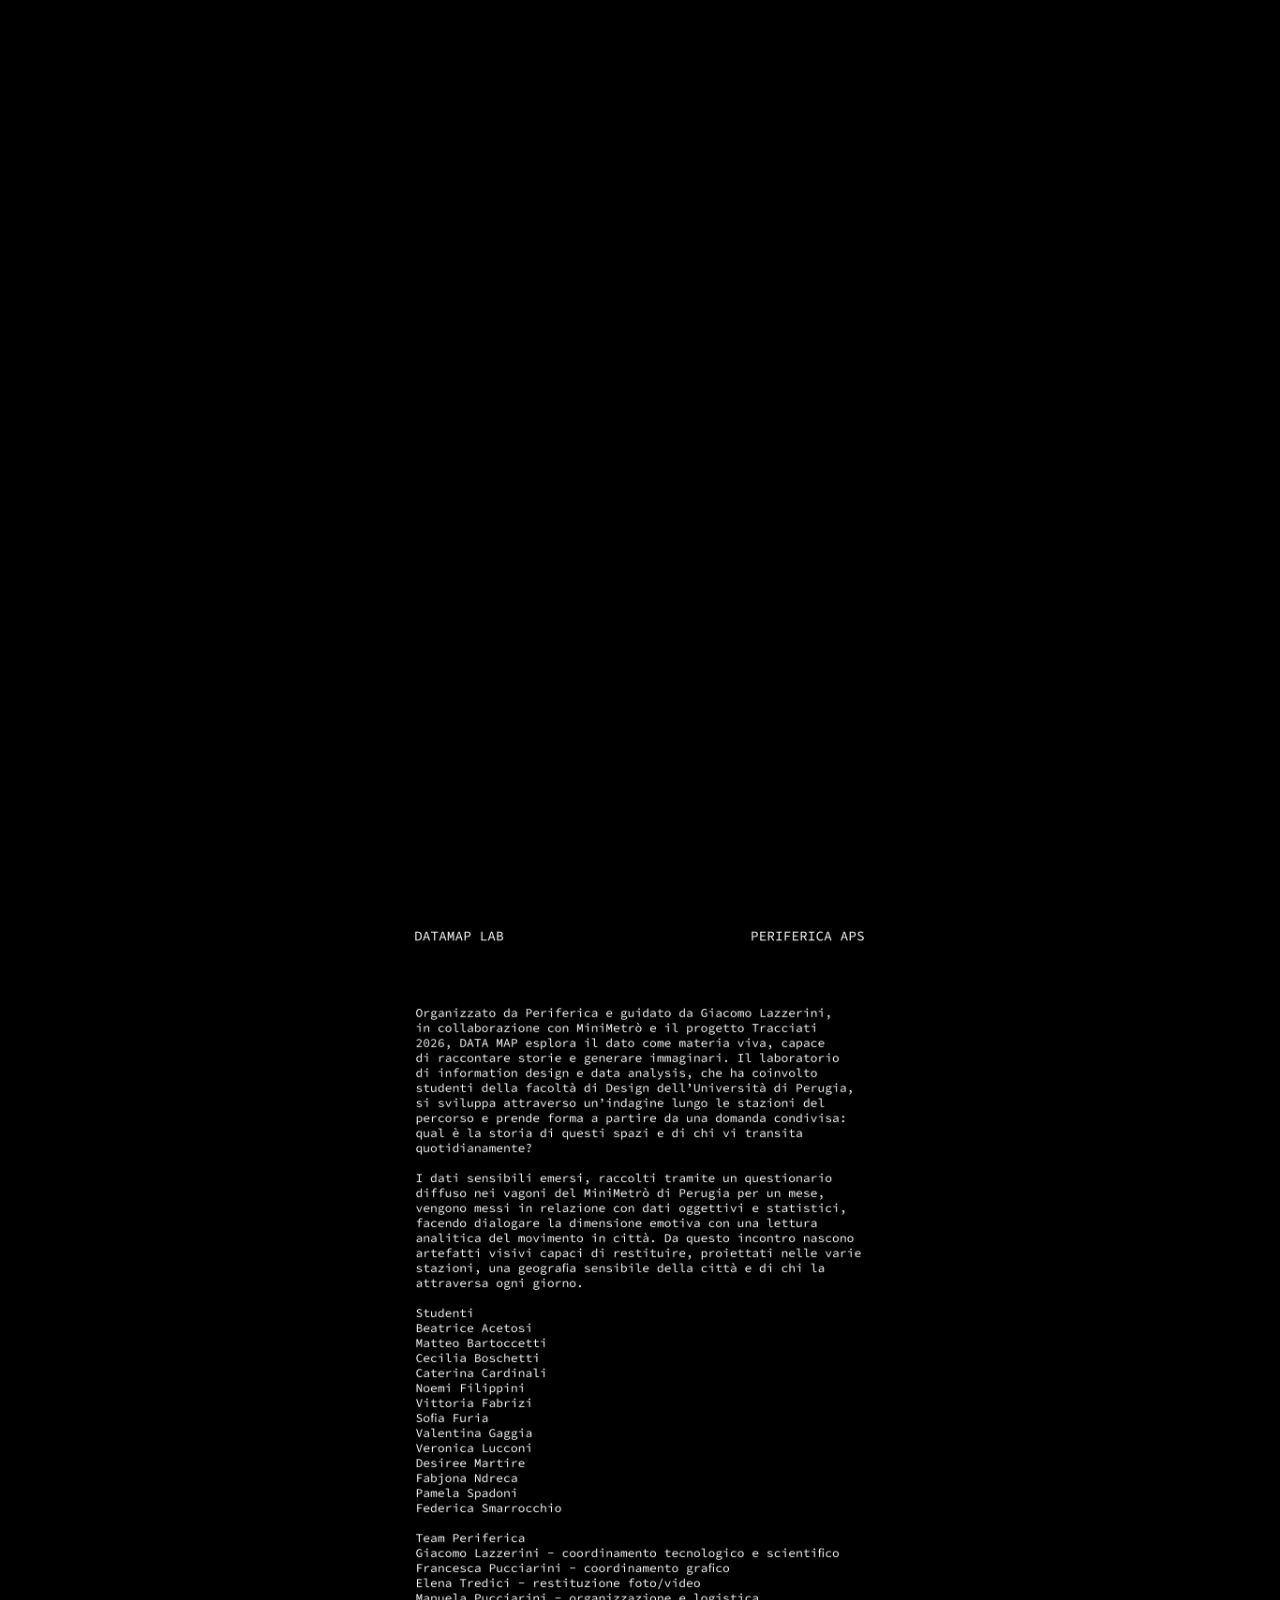
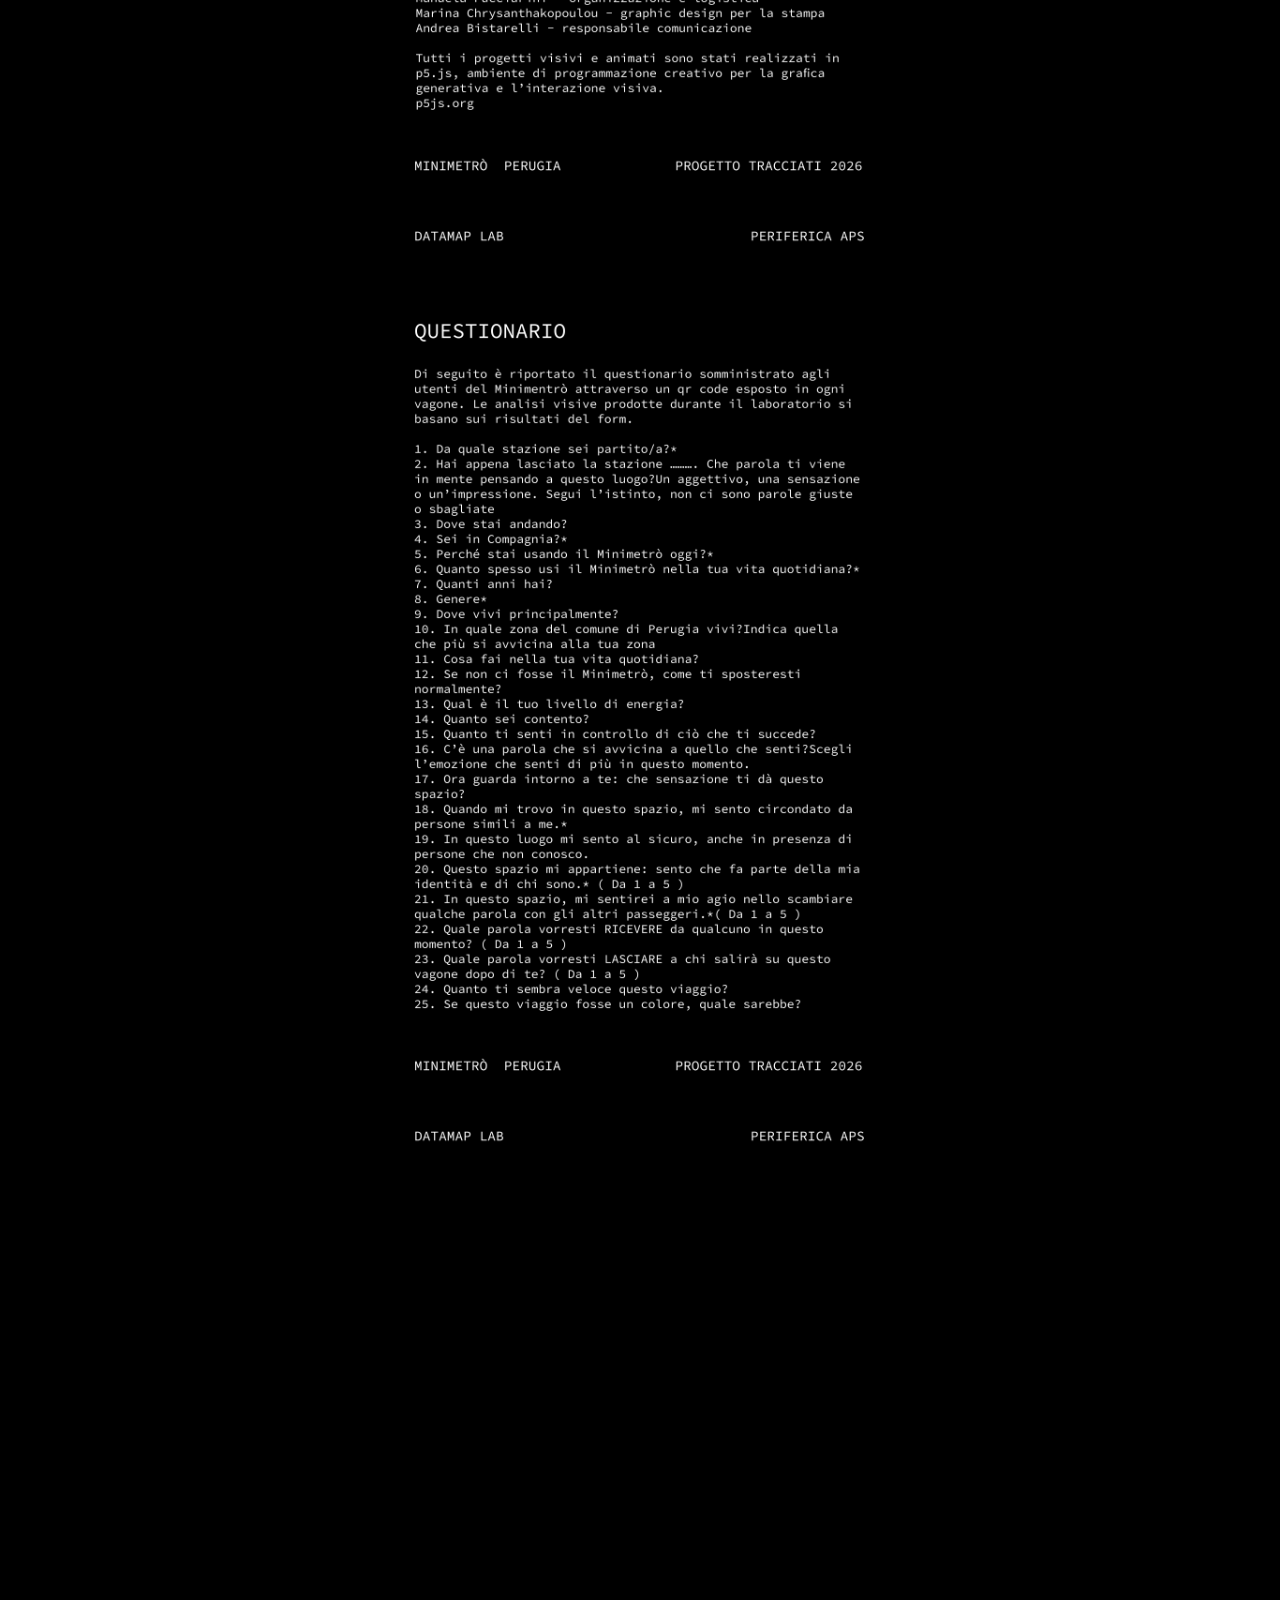
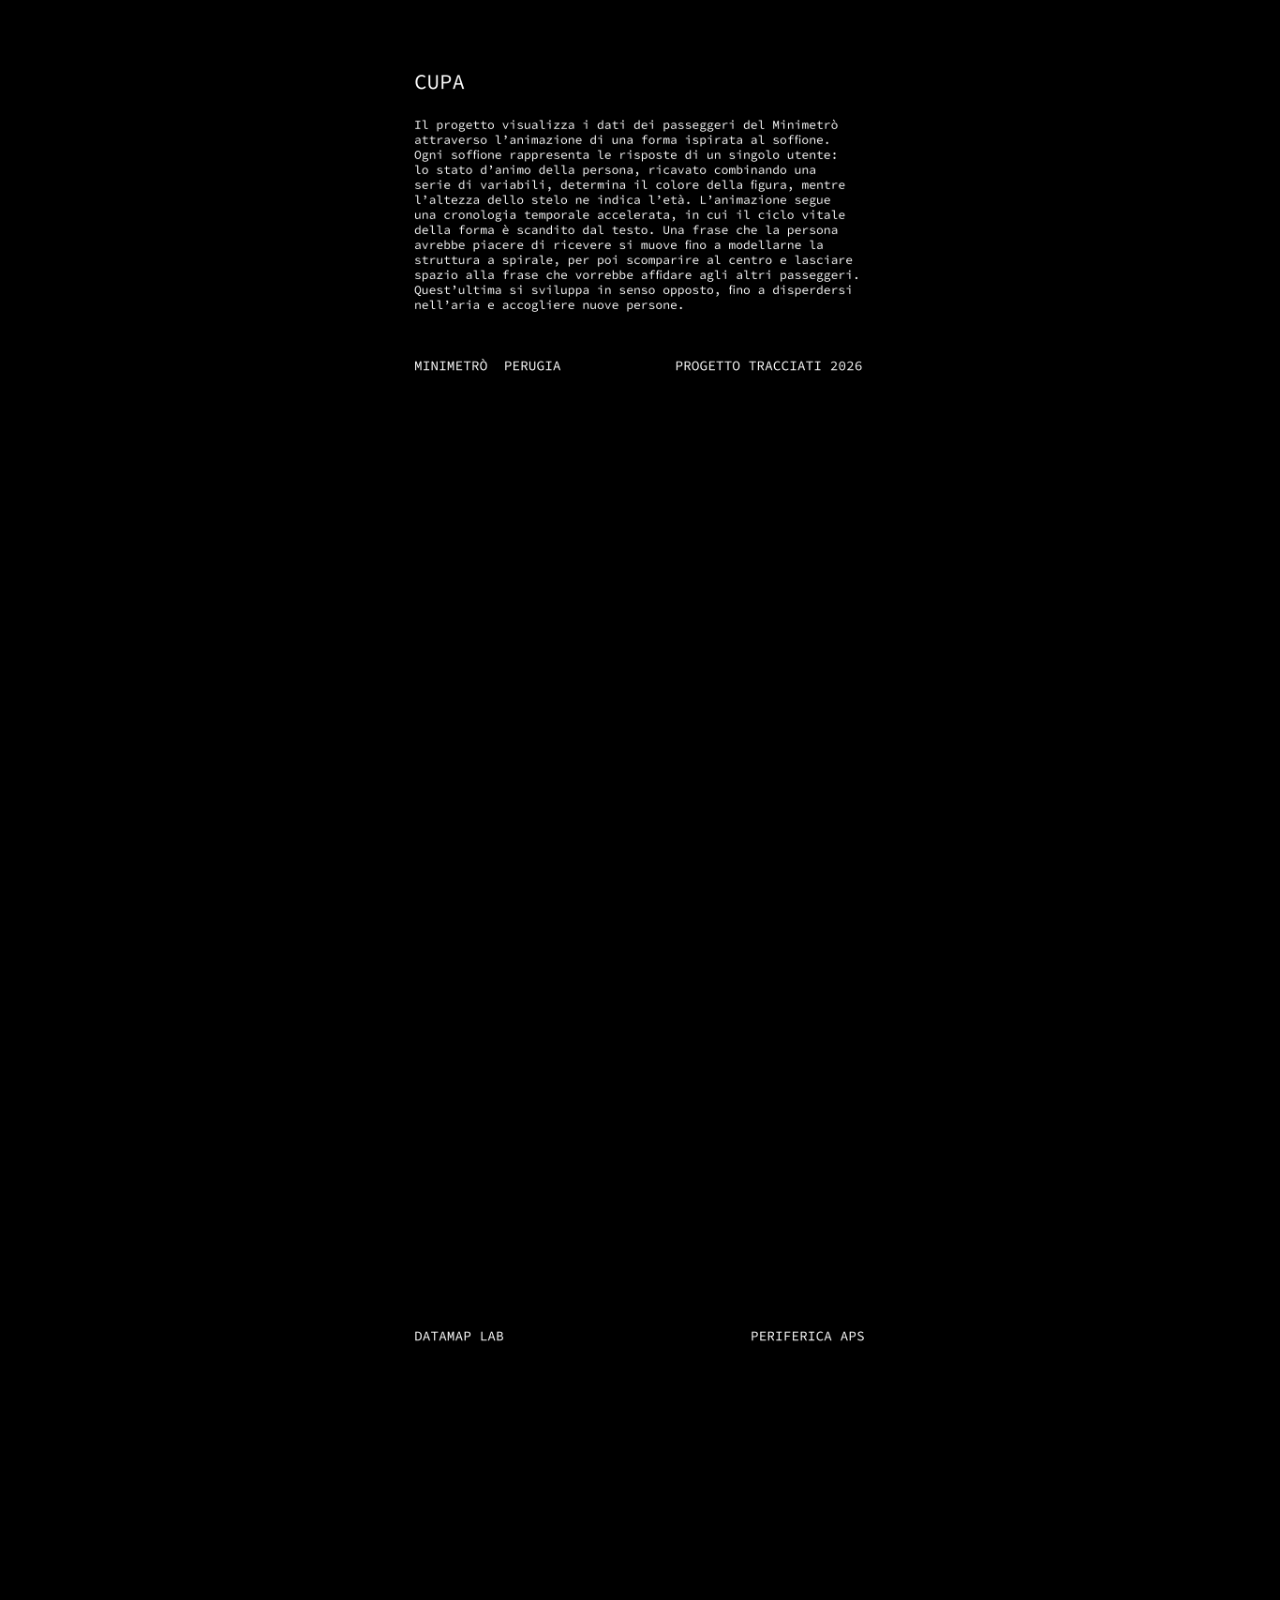
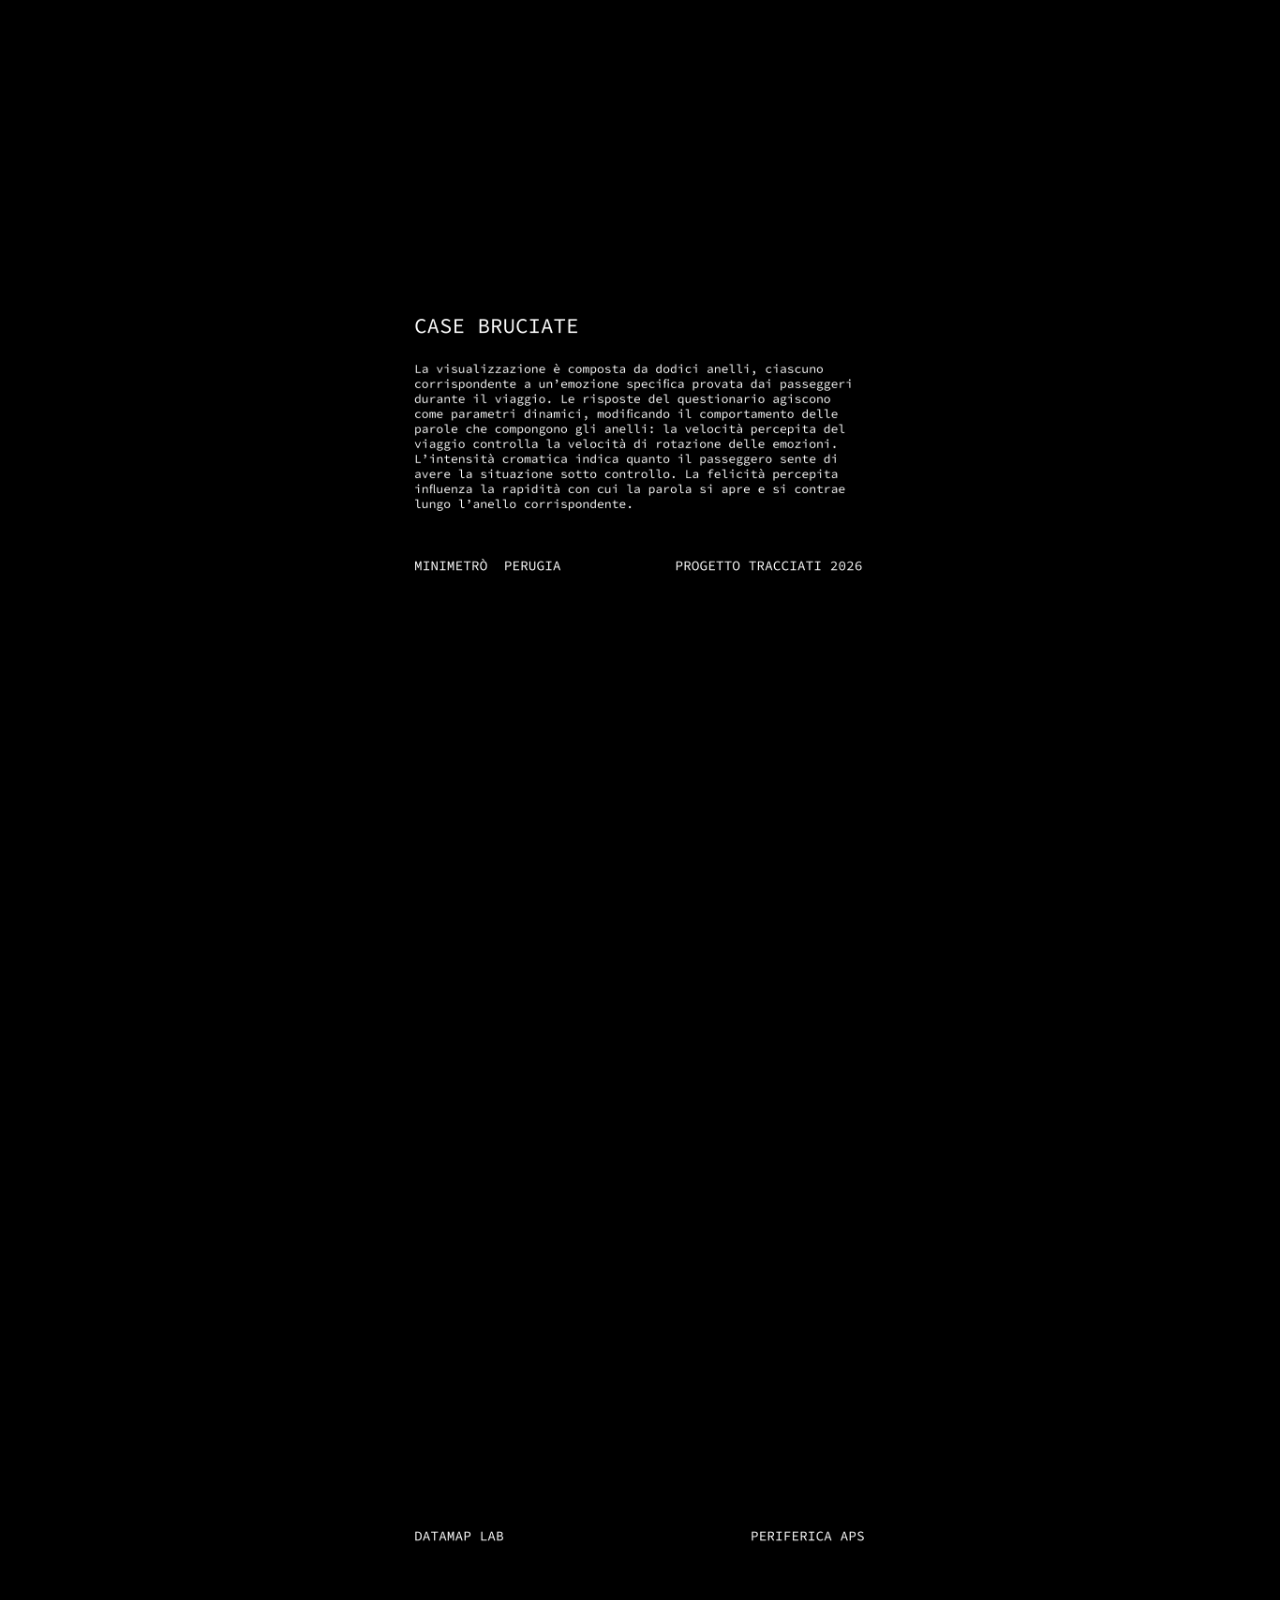
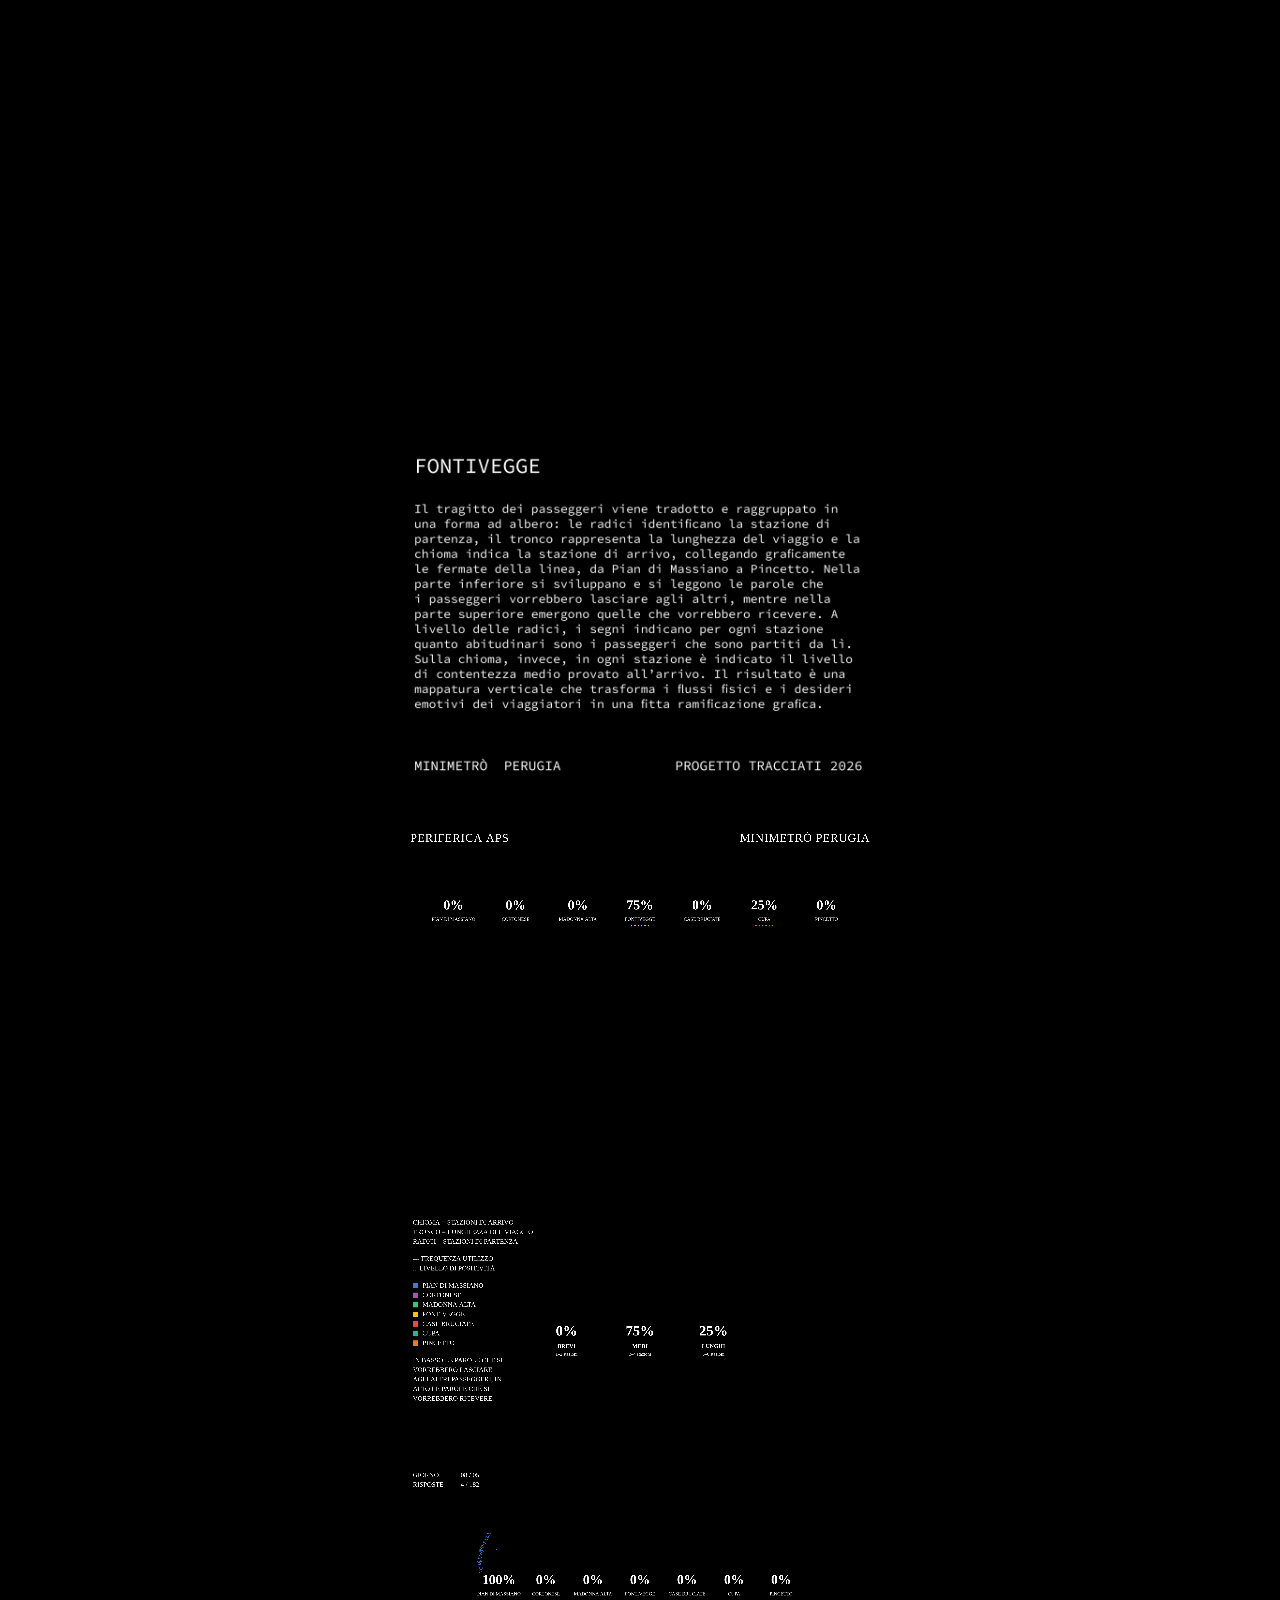
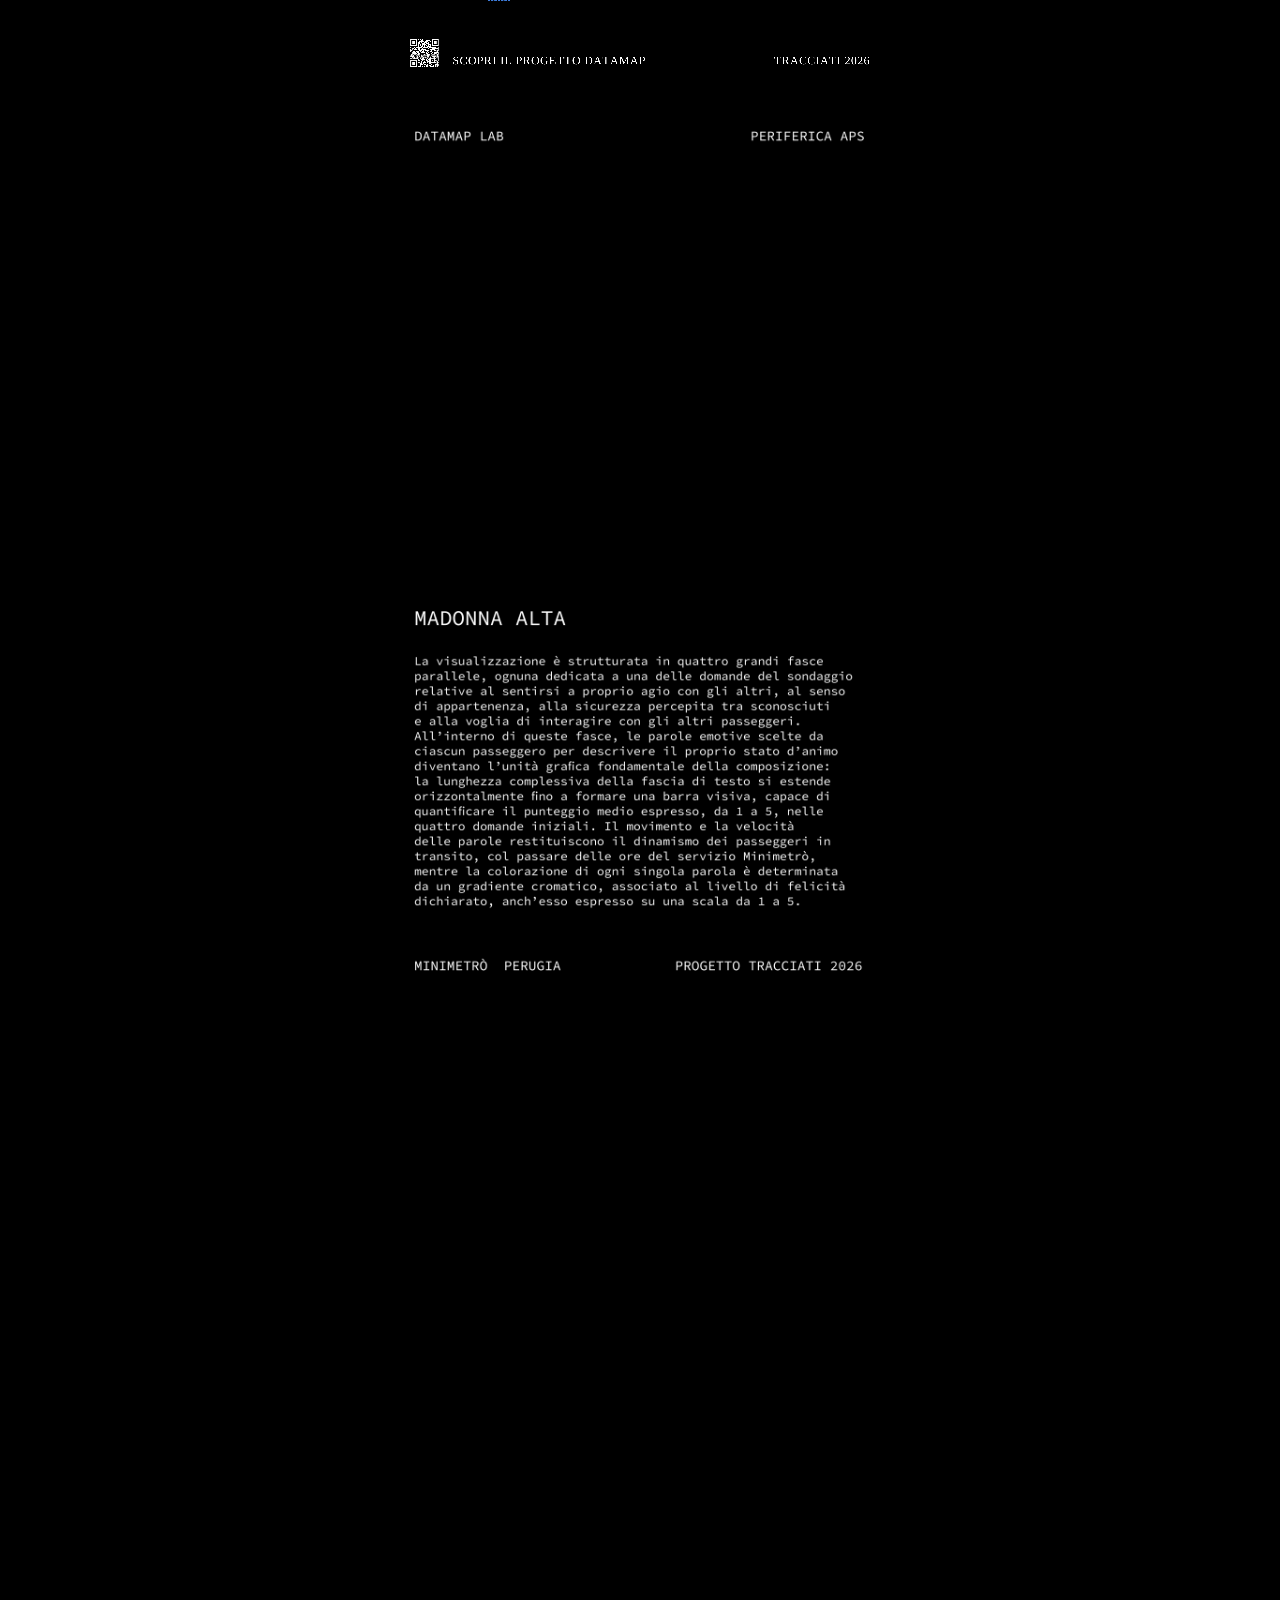
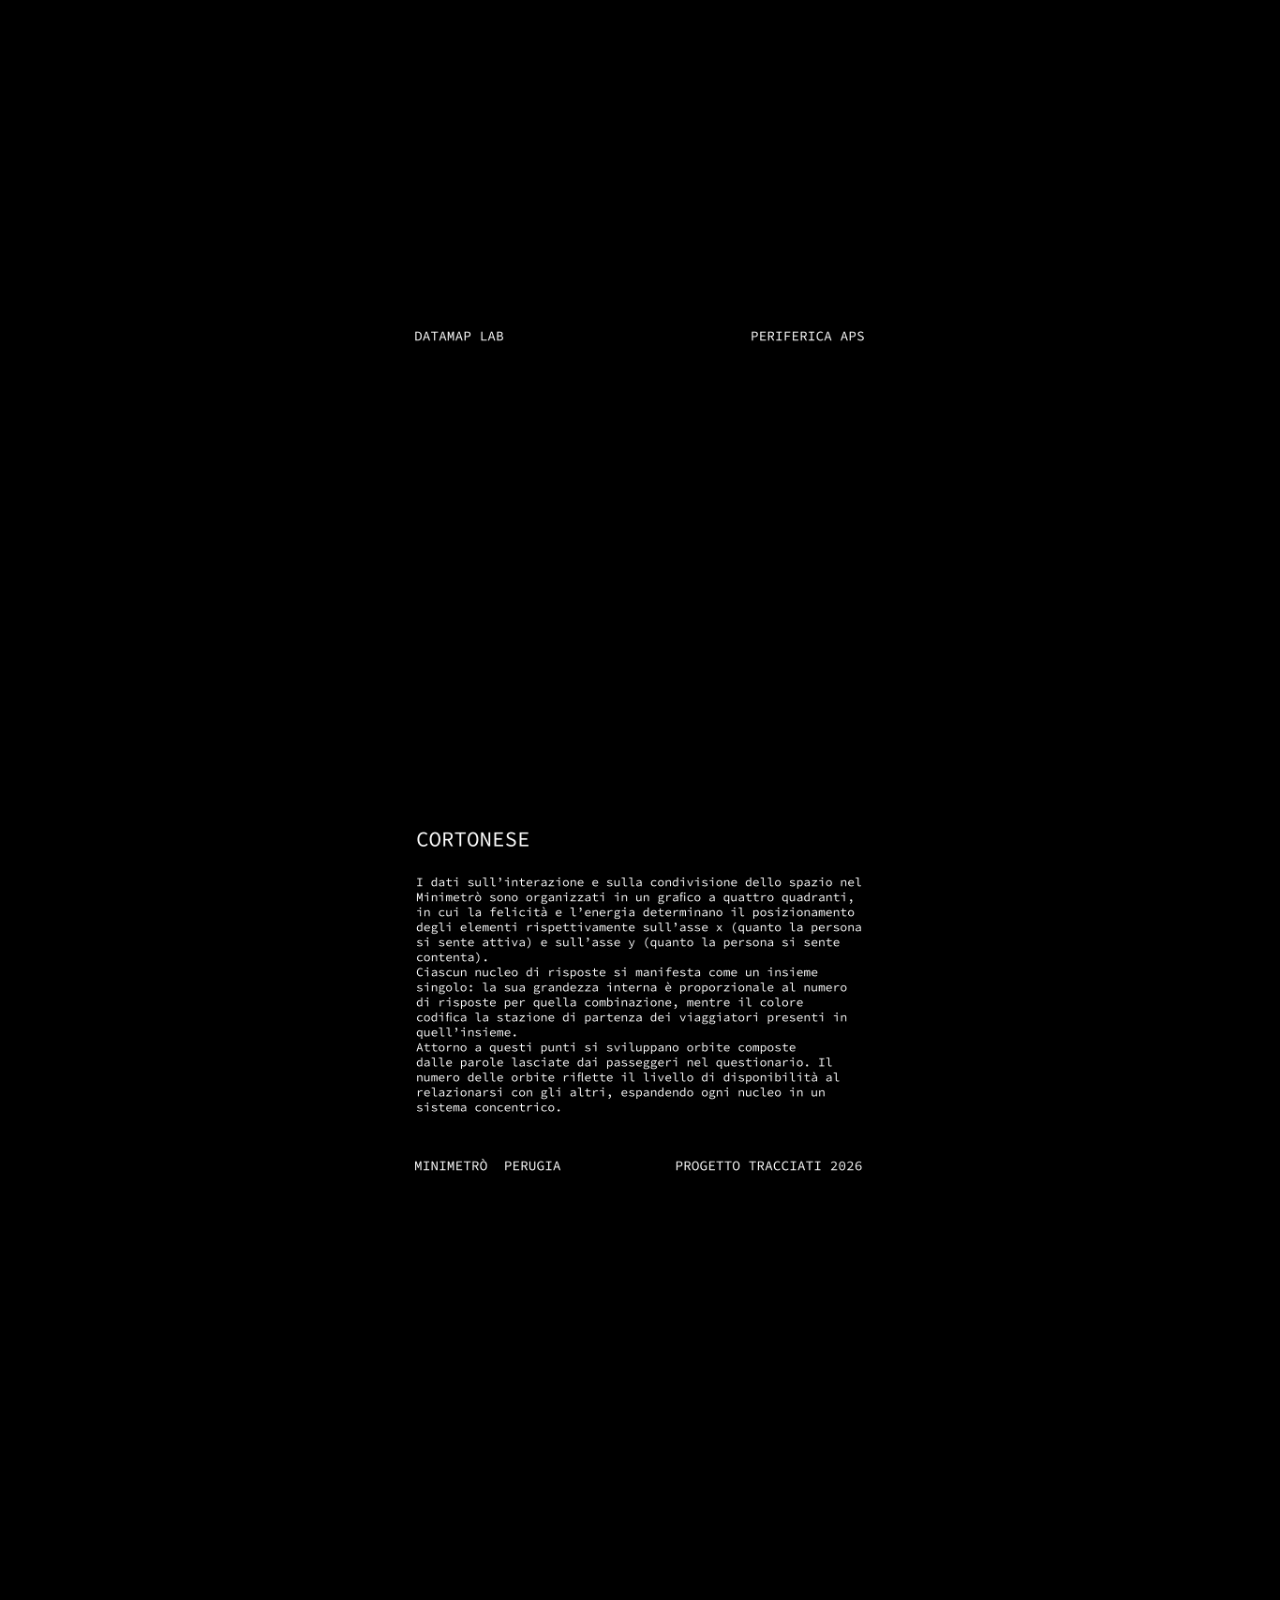
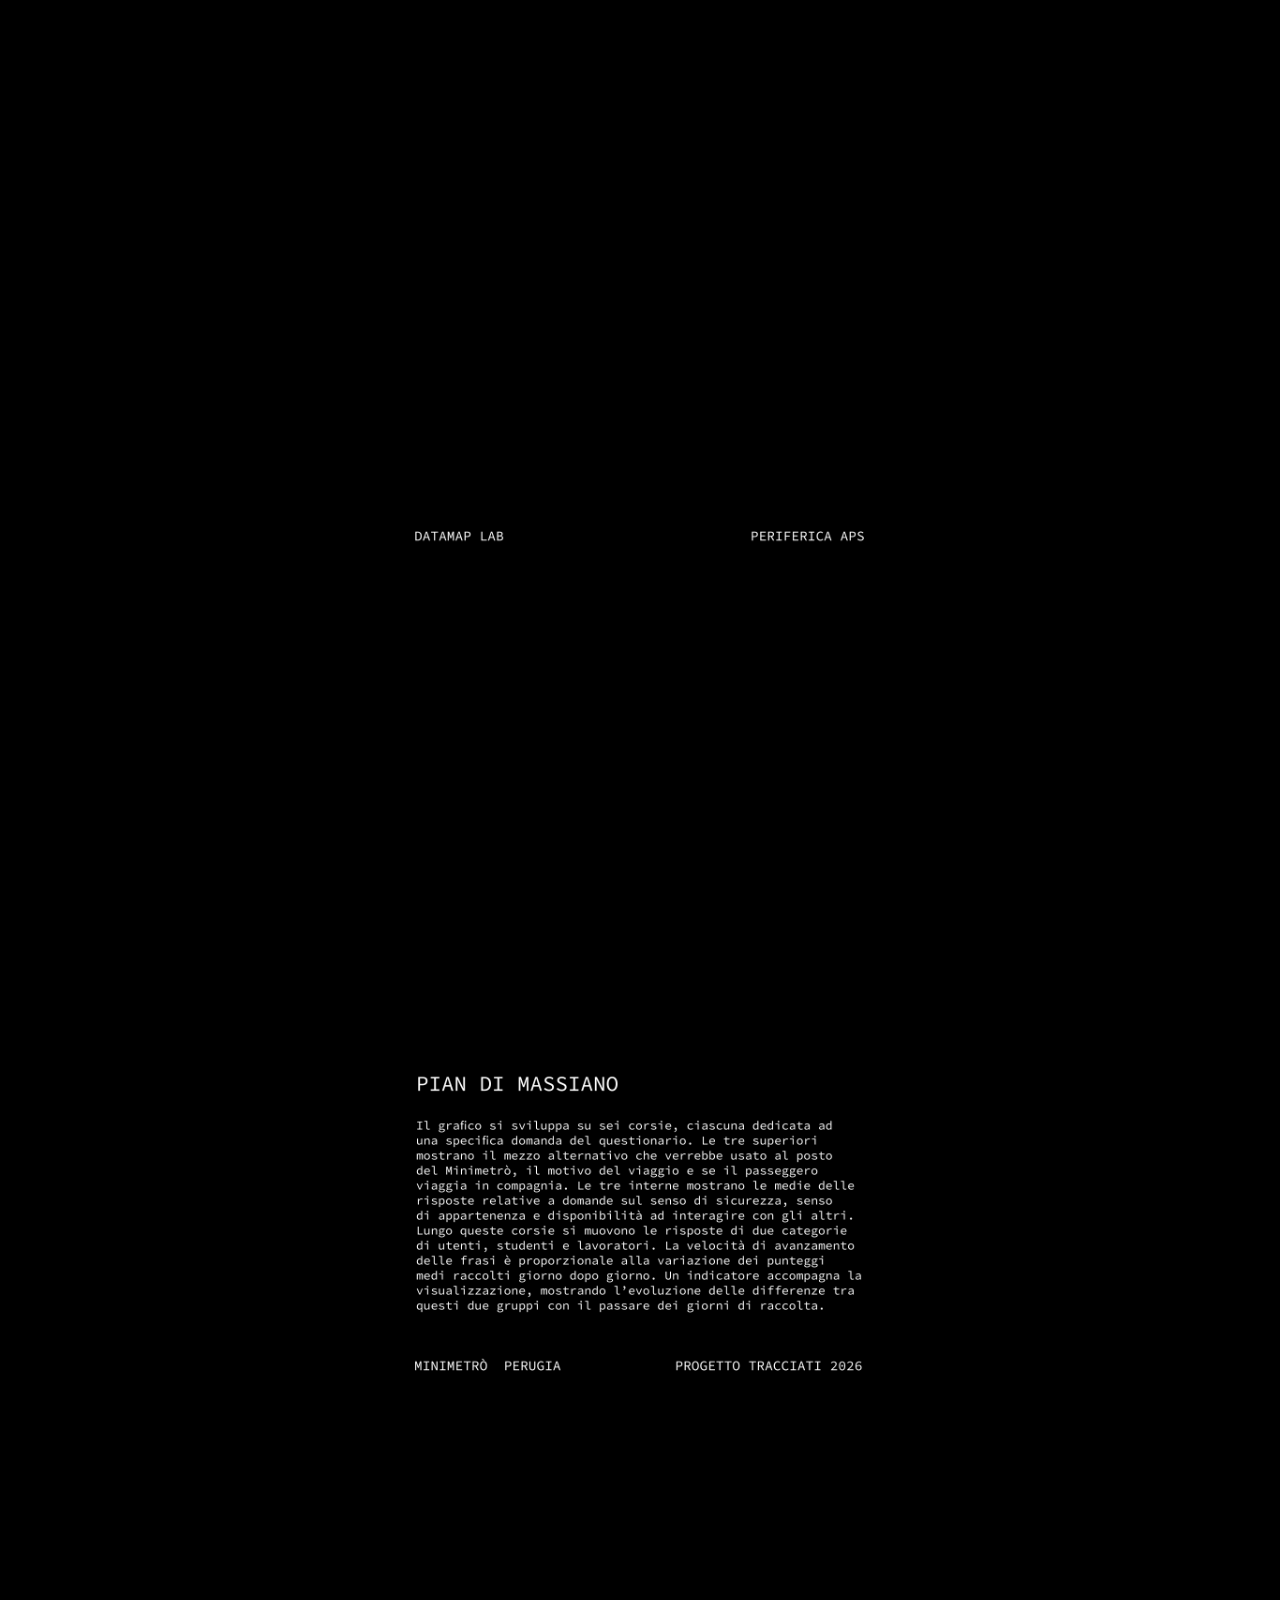
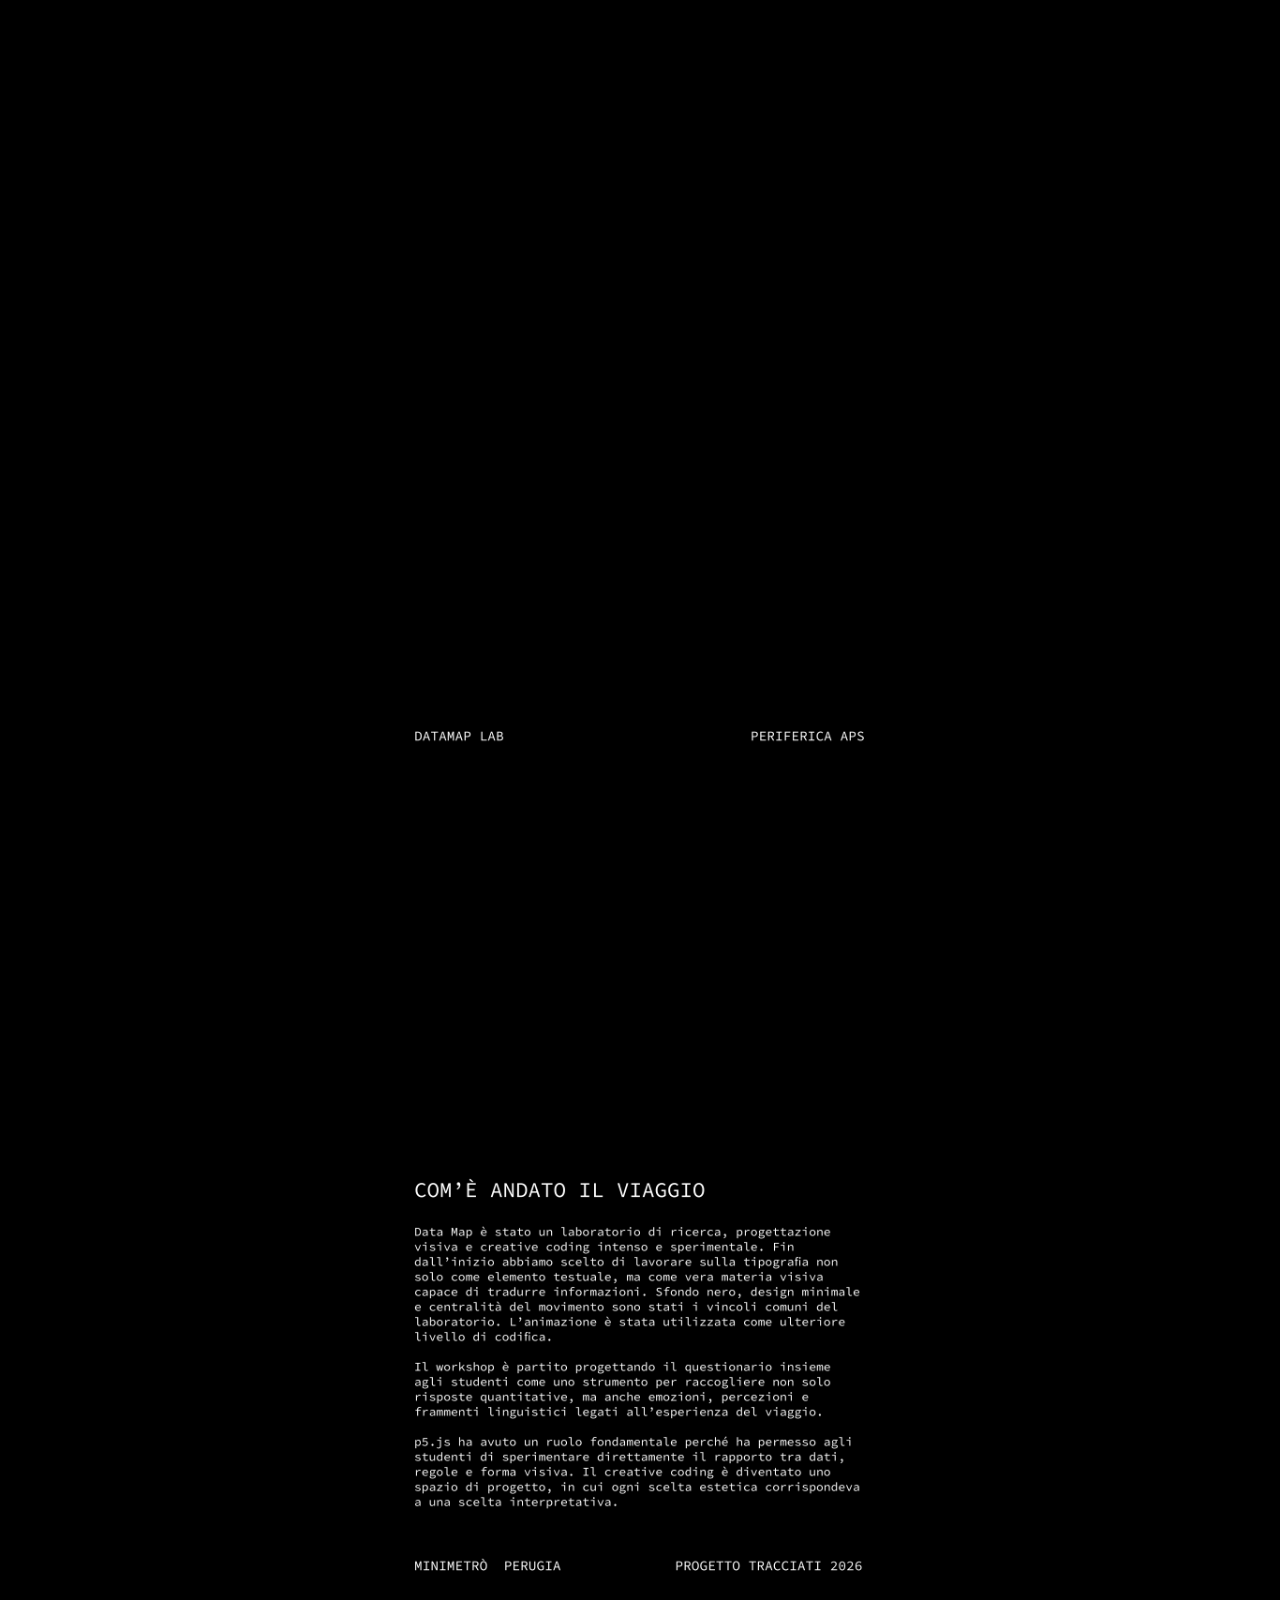
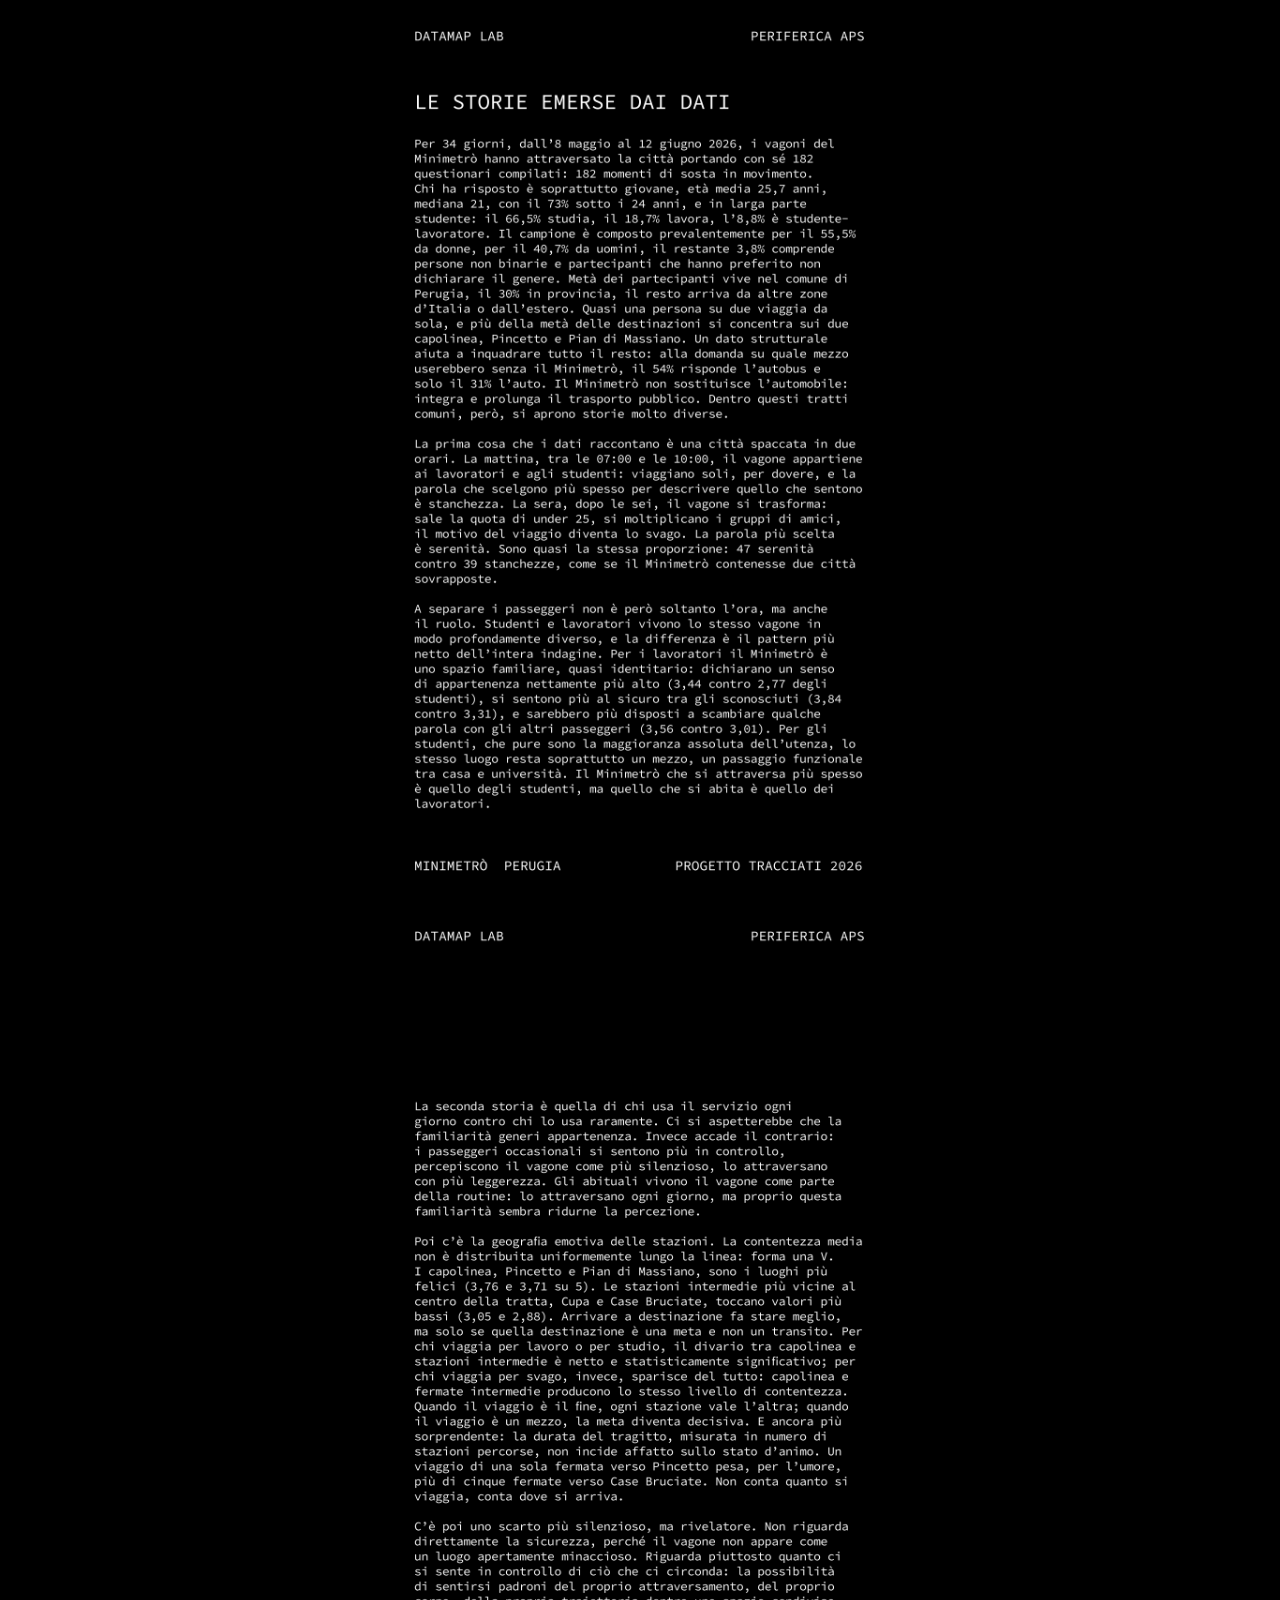
==== index.html @ 0a66a2a8 "Publish DataMap animated document" ====
<!doctype html>
<html lang="it">
  <head>
    <meta charset="utf-8">
    <meta name="viewport" content="width=device-width, initial-scale=1">
    <meta name="description" content="DataMap, documento animato del laboratorio Periferica APS per Tracciati 2026.">
    <title>DataMap | Periferica APS</title>
    <link rel="stylesheet" href="styles.css">
    <script src="app.js" defer></script>
  </head>
  <body>
    <main class="document" aria-label="DataMap, documento animato">
      <section class="document-page animated-page" id="pagina-1" aria-label="Pagina 1, copertina animata">
        <div class="sketch-shell" data-src="Pincetto/index.html" data-title="Copertina animata DataMap">
          <div class="loader">CARICAMENTO</div>
        </div>
      </section>

      <section class="document-page static-page" id="pagina-2"><img src="pages/page-02.png" alt="Pagina 2 del documento DataMap" loading="lazy"></section>
      <section class="document-page static-page" id="pagina-3"><img src="pages/page-03.png" alt="Pagina 3 del documento DataMap: questionario" loading="lazy"></section>
      <section class="document-page static-page" id="pagina-4"><img src="pages/page-04.png" alt="Pagina 4 del documento DataMap: Cupa" loading="lazy"></section>

      <section class="document-page animated-page" id="pagina-5" aria-label="Pagina 5, visualizzazione animata Cupa">
        <div class="sketch-shell" data-src="Cupa/index.html" data-title="Visualizzazione animata Cupa"><div class="loader">CARICAMENTO</div></div>
      </section>

      <section class="document-page static-page" id="pagina-6"><img src="pages/page-06.png" alt="Pagina 6 del documento DataMap: Case Bruciate" loading="lazy"></section>
      <section class="document-page animated-page" id="pagina-7" aria-label="Pagina 7, visualizzazione animata Case Bruciate">
        <div class="sketch-shell" data-src="Case%20Bruciate/index.html" data-title="Visualizzazione animata Case Bruciate"><div class="loader">CARICAMENTO</div></div>
      </section>

      <section class="document-page static-page" id="pagina-8"><img src="pages/page-08.png" alt="Pagina 8 del documento DataMap: Fontivegge" loading="lazy"></section>
      <section class="document-page animated-page" id="pagina-9" aria-label="Pagina 9, visualizzazione animata Fontivegge">
        <div class="sketch-shell" data-src="Fontivegge/index.html" data-title="Visualizzazione animata Fontivegge"><div class="loader">CARICAMENTO</div></div>
      </section>

      <section class="document-page static-page" id="pagina-10"><img src="pages/page-10.png" alt="Pagina 10 del documento DataMap: Madonna Alta" loading="lazy"></section>
      <section class="document-page animated-page" id="pagina-11" aria-label="Pagina 11, visualizzazione animata Madonna Alta">
        <div class="sketch-shell" data-src="Madonna%20Alta/index.html" data-title="Visualizzazione animata Madonna Alta"><div class="loader">CARICAMENTO</div></div>
      </section>

      <section class="document-page static-page" id="pagina-12"><img src="pages/page-12.png" alt="Pagina 12 del documento DataMap: Cortonese" loading="lazy"></section>
      <section class="document-page animated-page" id="pagina-13" aria-label="Pagina 13, visualizzazione animata Cortonese">
        <div class="sketch-shell" data-src="Cortonese/index.html" data-title="Visualizzazione animata Cortonese"><div class="loader">CARICAMENTO</div></div>
      </section>

      <section class="document-page static-page" id="pagina-14"><img src="pages/page-14.png" alt="Pagina 14 del documento DataMap: Pian di Massiano" loading="lazy"></section>
      <section class="document-page animated-page" id="pagina-15" aria-label="Pagina 15, visualizzazione animata Pian di Massiano">
        <div class="sketch-shell" data-src="Pian%20di%20Massiano/index.html" data-title="Visualizzazione animata Pian di Massiano"><div class="loader">CARICAMENTO</div></div>
      </section>

      <section class="document-page static-page" id="pagina-16"><img src="pages/page-16.png" alt="Pagina 16 del documento DataMap: com'è andato il viaggio" loading="lazy"></section>
      <section class="document-page static-page" id="pagina-17"><img src="pages/page-17.png" alt="Pagina 17 del documento DataMap: le storie emerse dai dati" loading="lazy"></section>
      <section class="document-page static-page" id="pagina-18"><img src="pages/page-18.png" alt="Pagina 18 del documento DataMap: le storie emerse dai dati" loading="lazy"></section>
      <section class="document-page static-page" id="pagina-19"><img src="pages/page-19.png" alt="Pagina 19 del documento DataMap: le storie emerse dai dati" loading="lazy"></section>
      <section class="document-page static-page" id="pagina-20"><img src="pages/page-20.png" alt="Pagina 20 del documento DataMap: contatti e cinque per mille" loading="lazy"></section>
      <section class="document-page static-page" id="pagina-21"><img src="pages/page-21.png" alt="Pagina 21 del documento DataMap: crediti" loading="lazy"></section>
    </main>
  </body>
</html>
---- styles.css ----
:root {
  color-scheme: dark;
  background: #000;
}

* {
  box-sizing: border-box;
}

html,
body {
  margin: 0;
  min-height: 100%;
  background: #000;
}

body {
  overflow-x: hidden;
}

.document {
  width: 100%;
}

.document-page {
  position: relative;
  width: 100%;
  min-height: 100svh;
  display: grid;
  place-items: center;
  overflow: hidden;
  background: #000;
}

.static-page img,
.sketch-shell {
  display: block;
  width: auto;
  height: 100svh;
  max-width: 100vw;
  aspect-ratio: 9 / 16;
  object-fit: contain;
  background: #000;
}

.sketch-shell {
  position: relative;
}

.sketch-shell iframe {
  display: block;
  width: 100%;
  height: 100%;
  border: 0;
  background: #000;
}

.loader {
  position: absolute;
  inset: 0;
  display: grid;
  place-items: center;
  color: #777;
  font: 10px/1 monospace;
  letter-spacing: .12em;
}

@media (max-aspect-ratio: 9 / 16) {
  .static-page img,
  .sketch-shell {
    width: 100vw;
    height: auto;
  }

  .document-page {
    min-height: auto;
  }
}
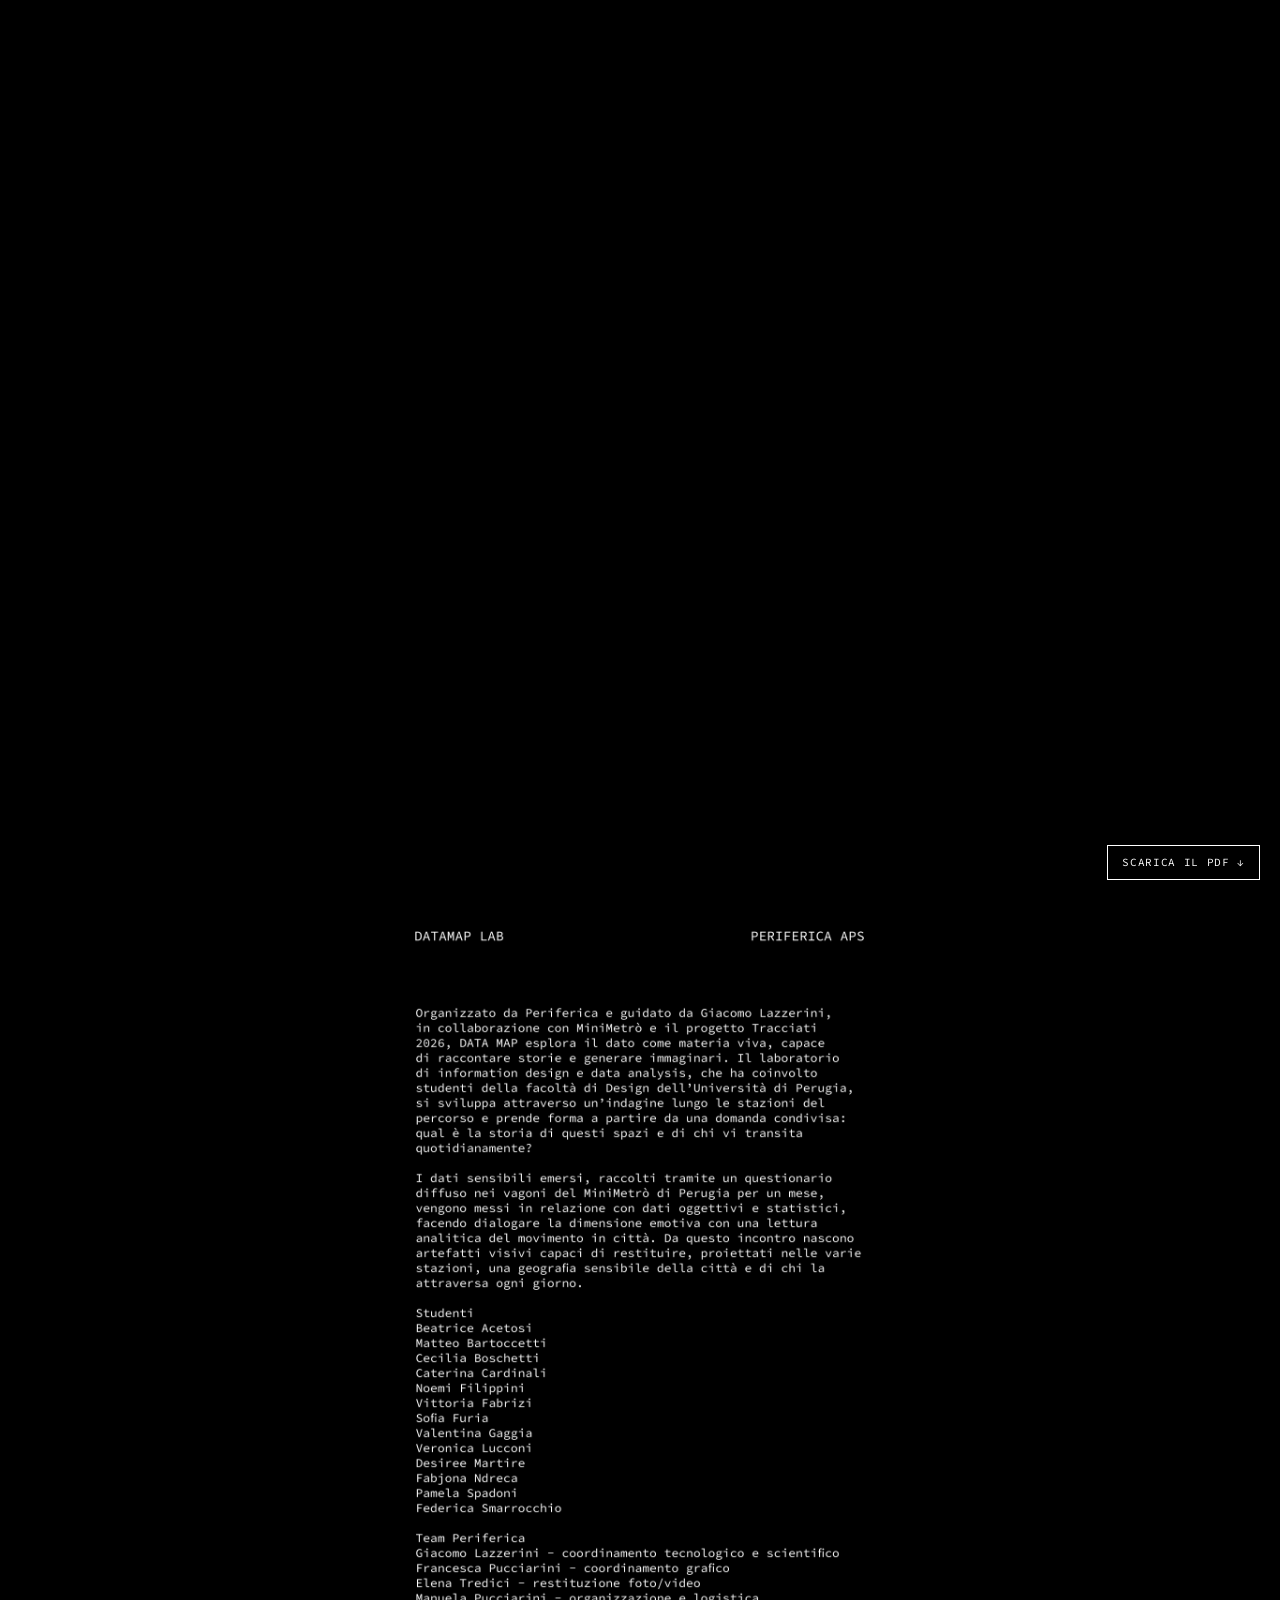
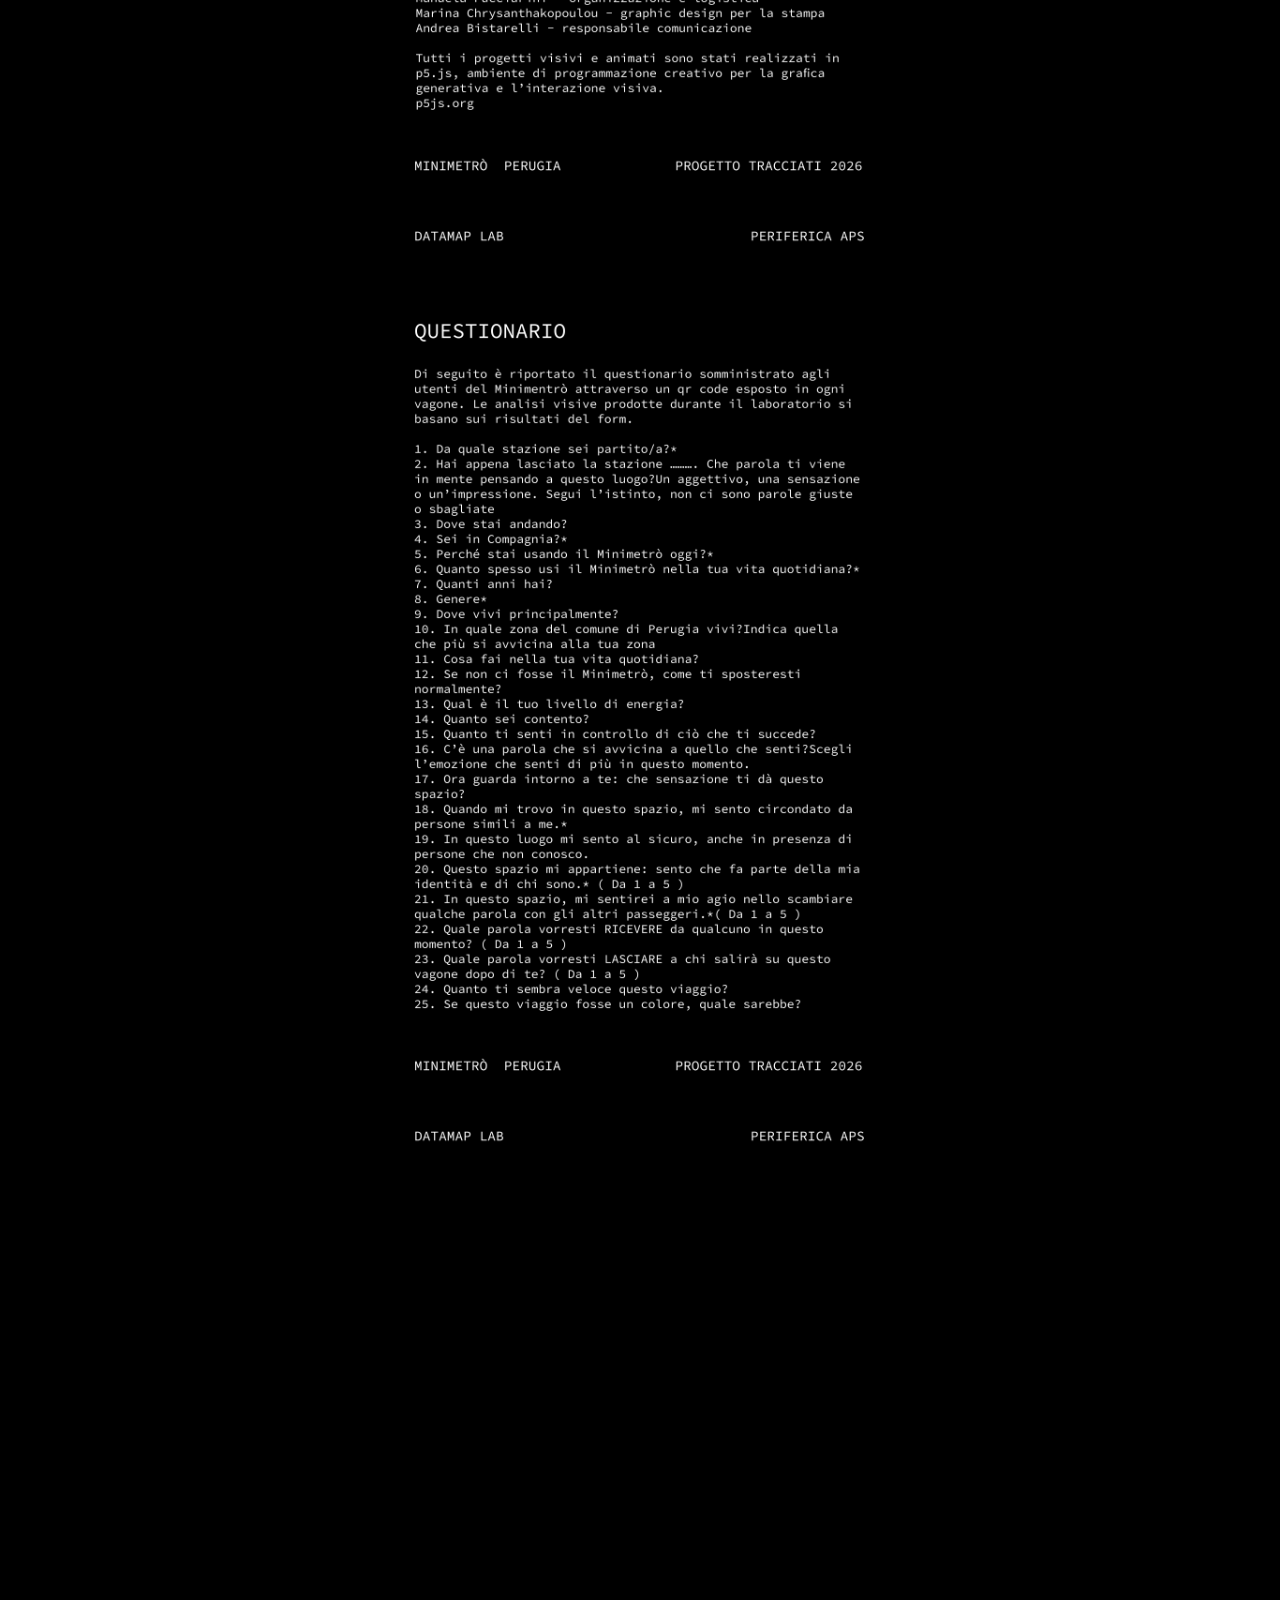
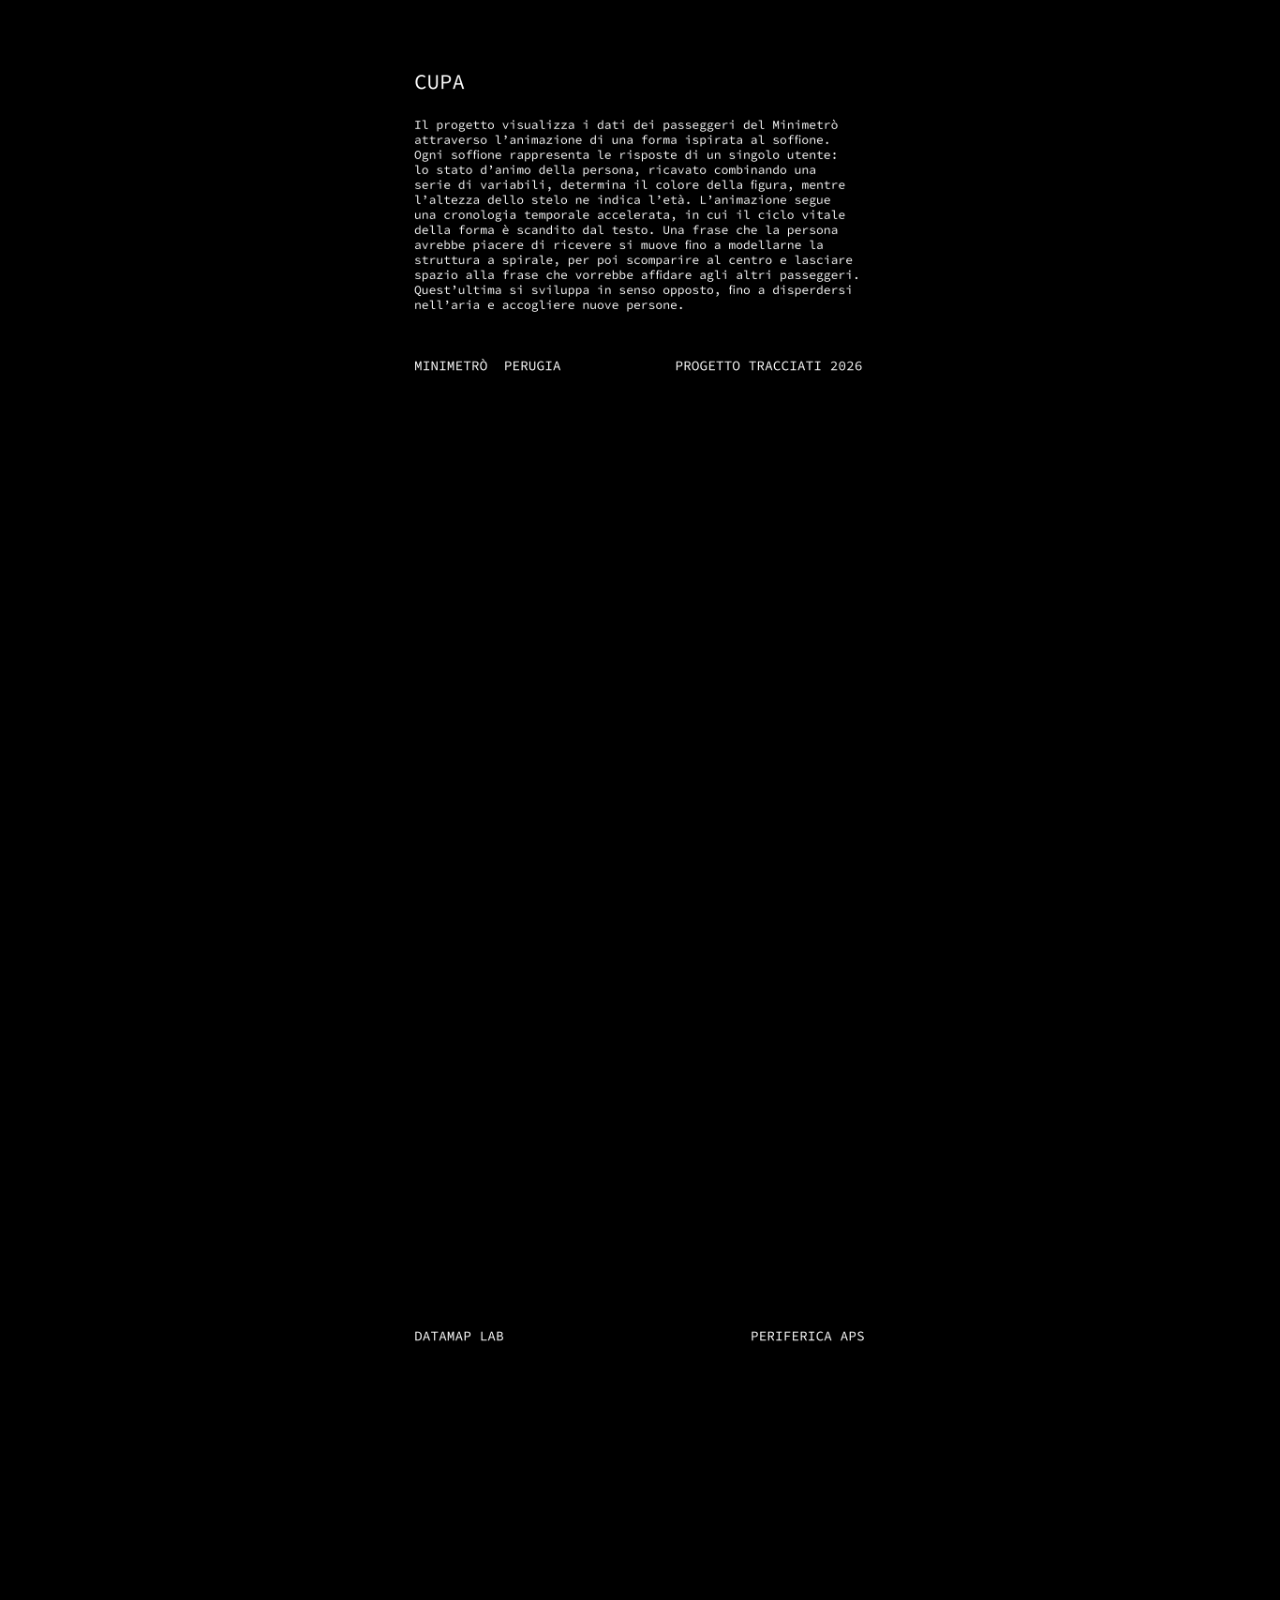
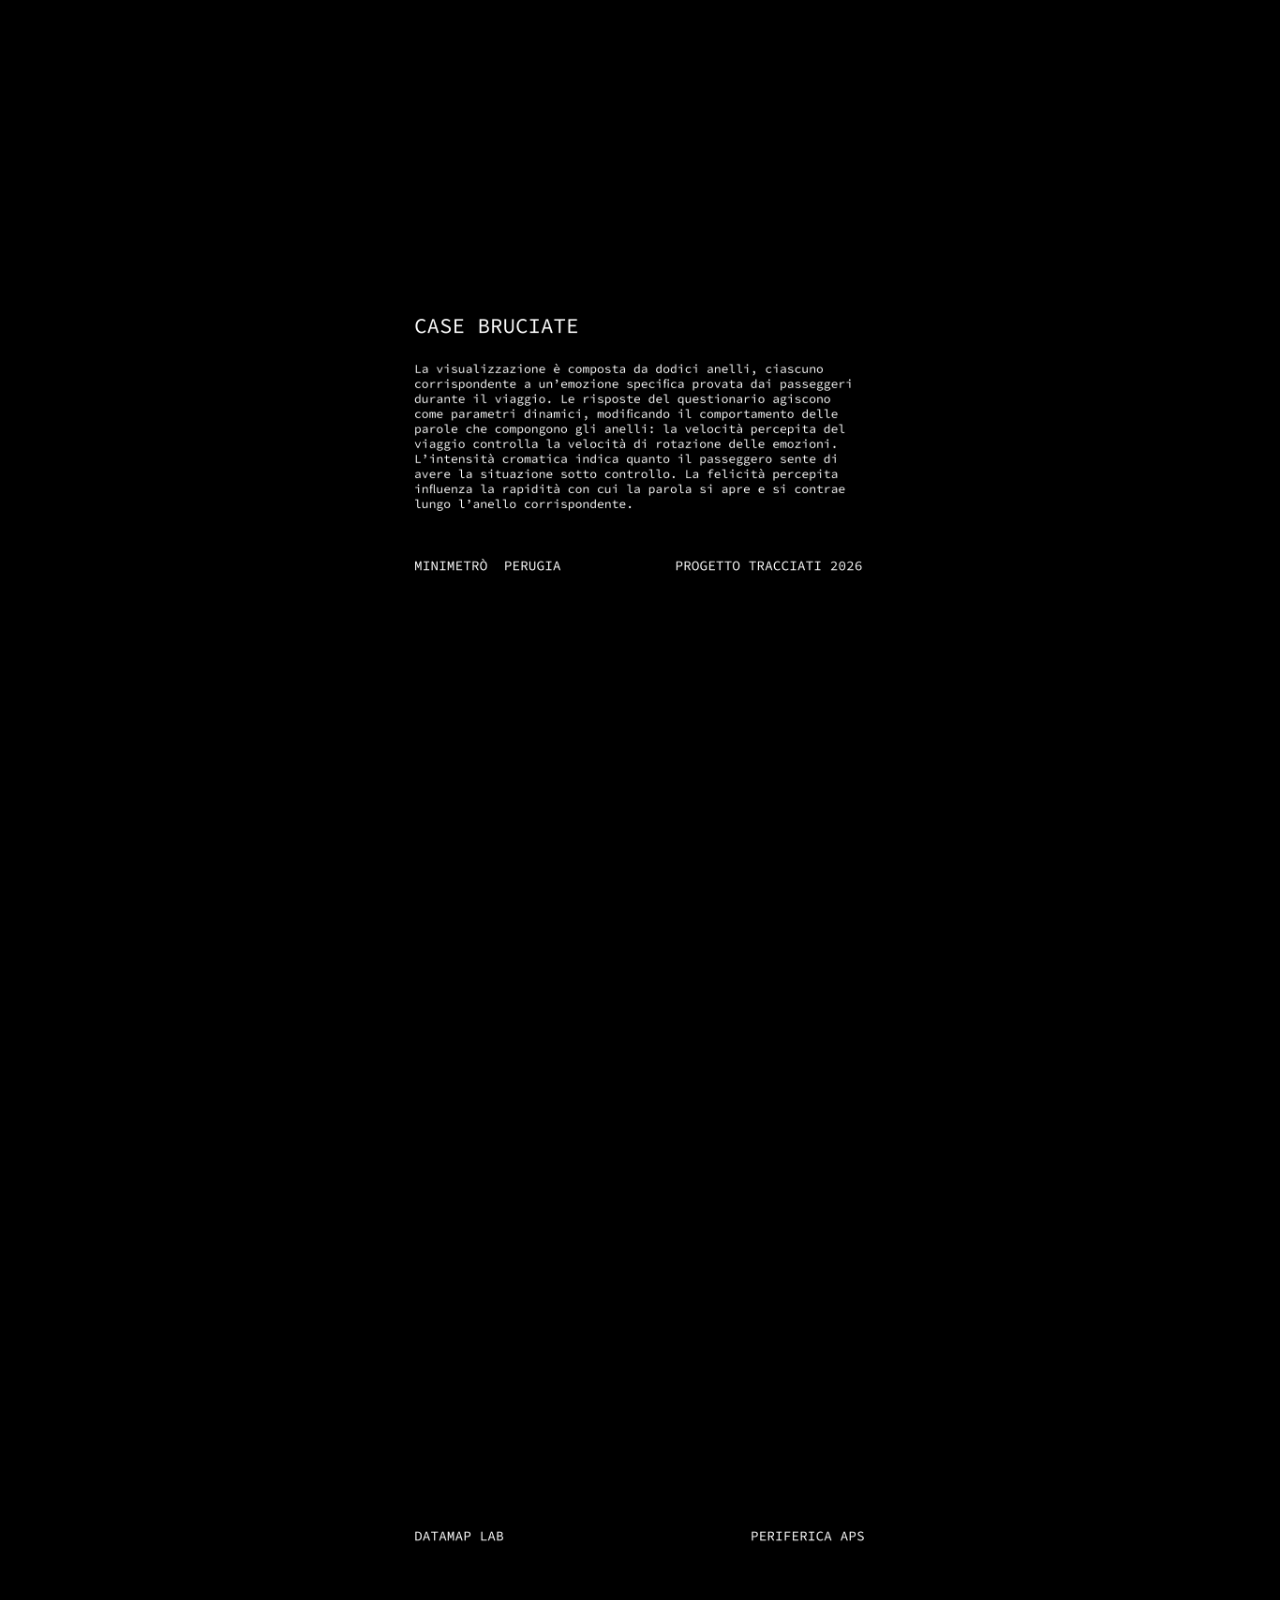
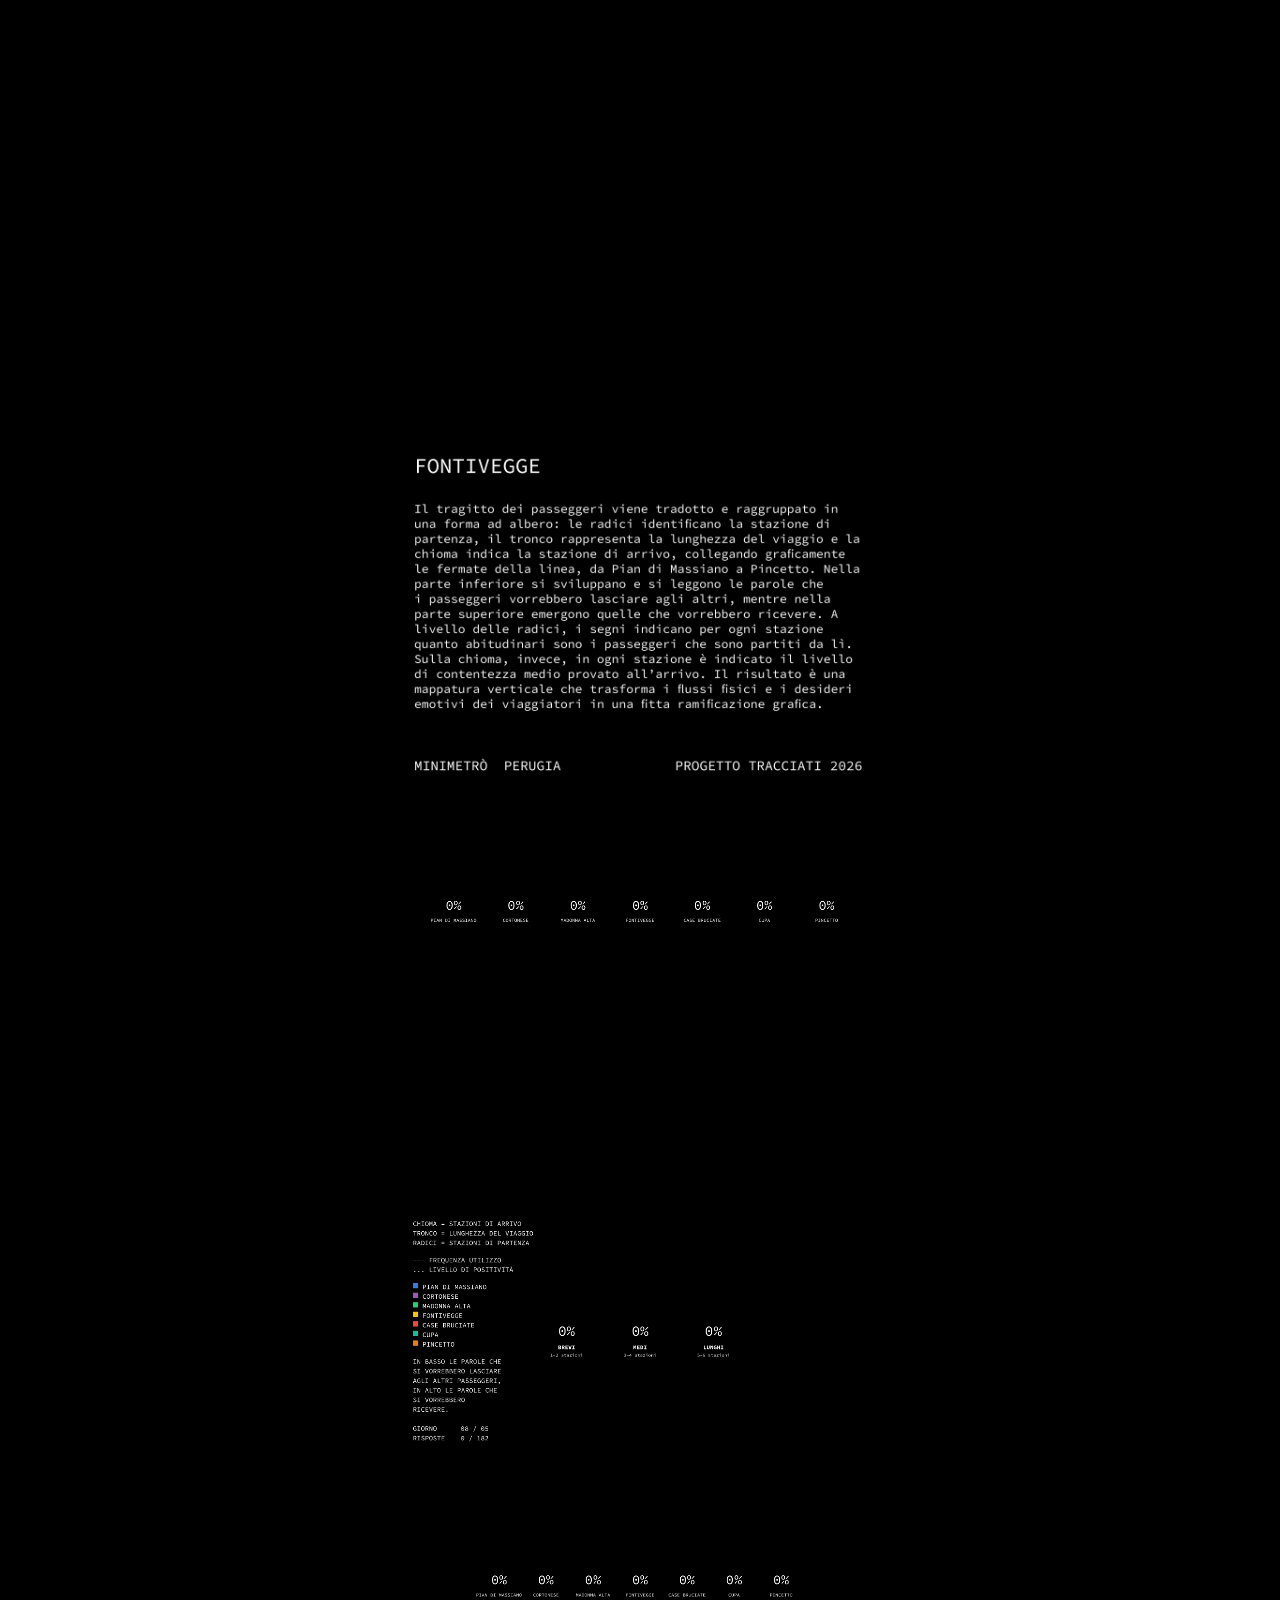
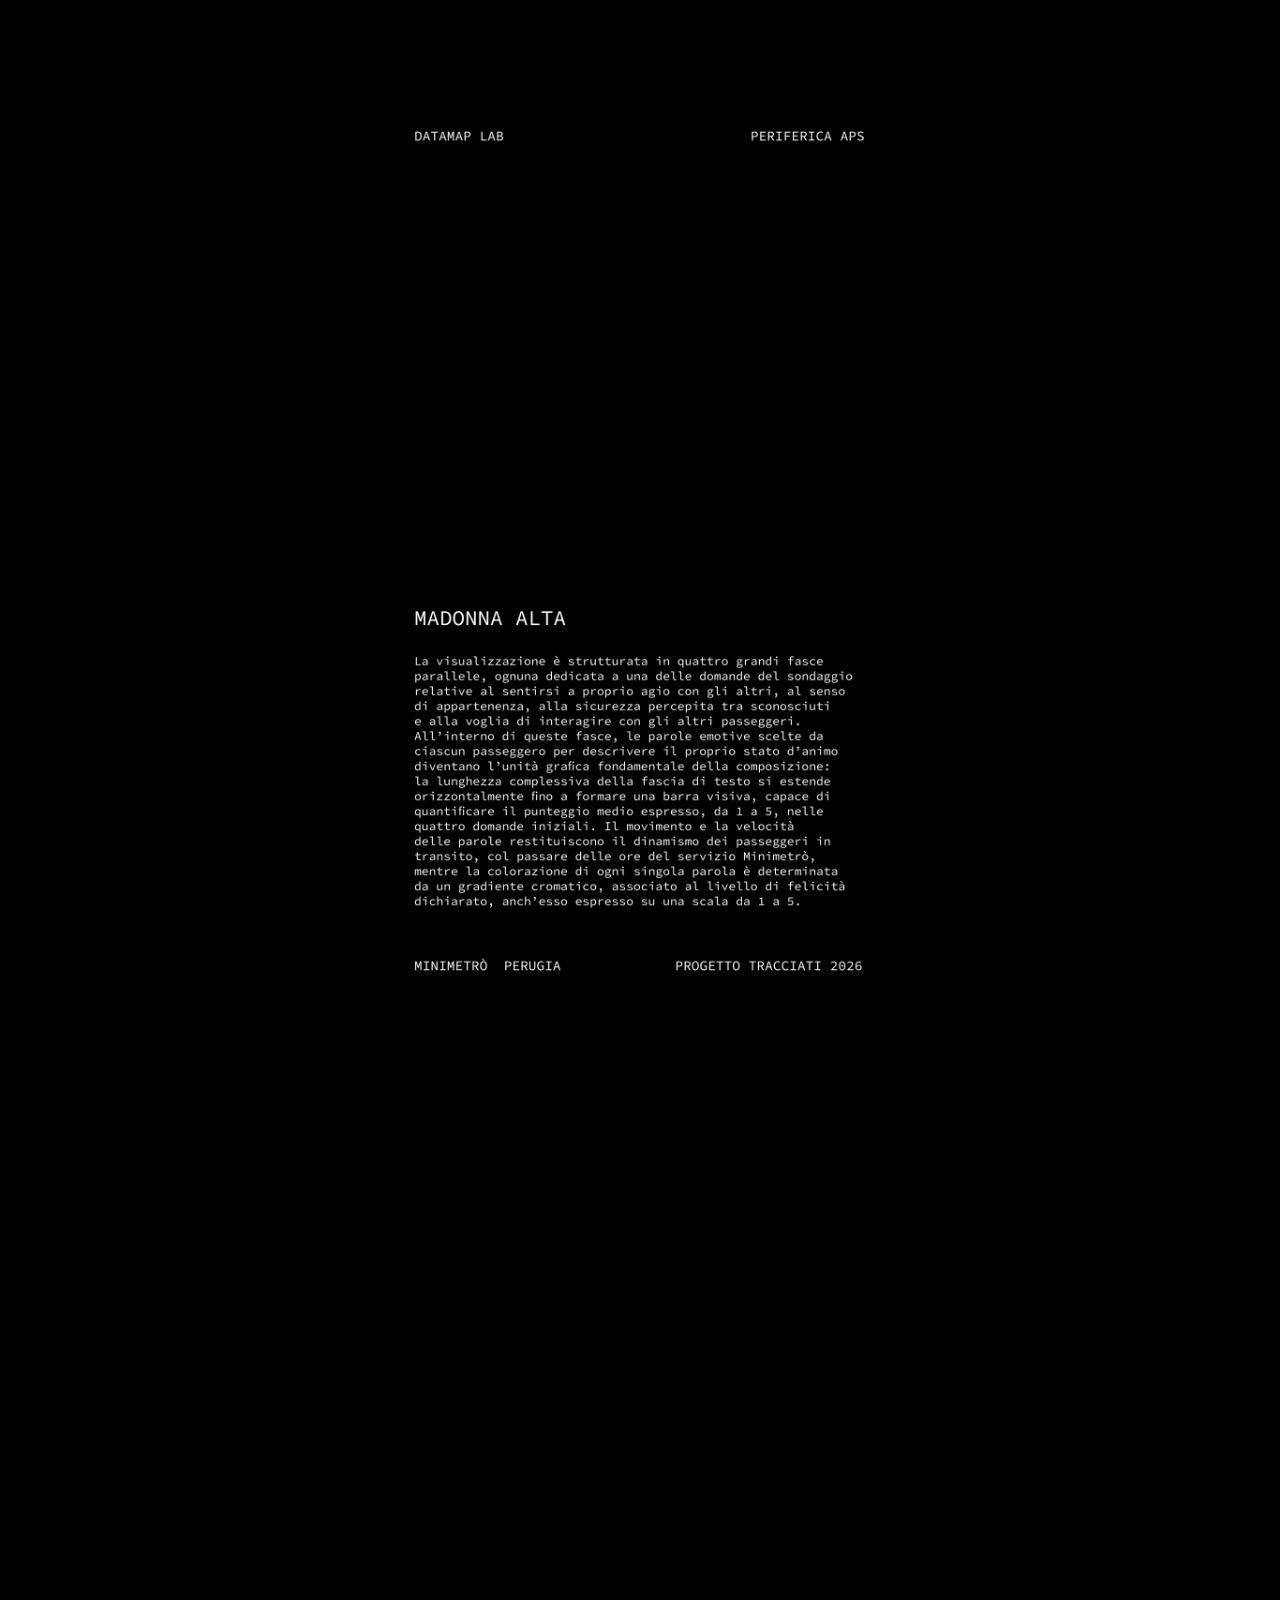
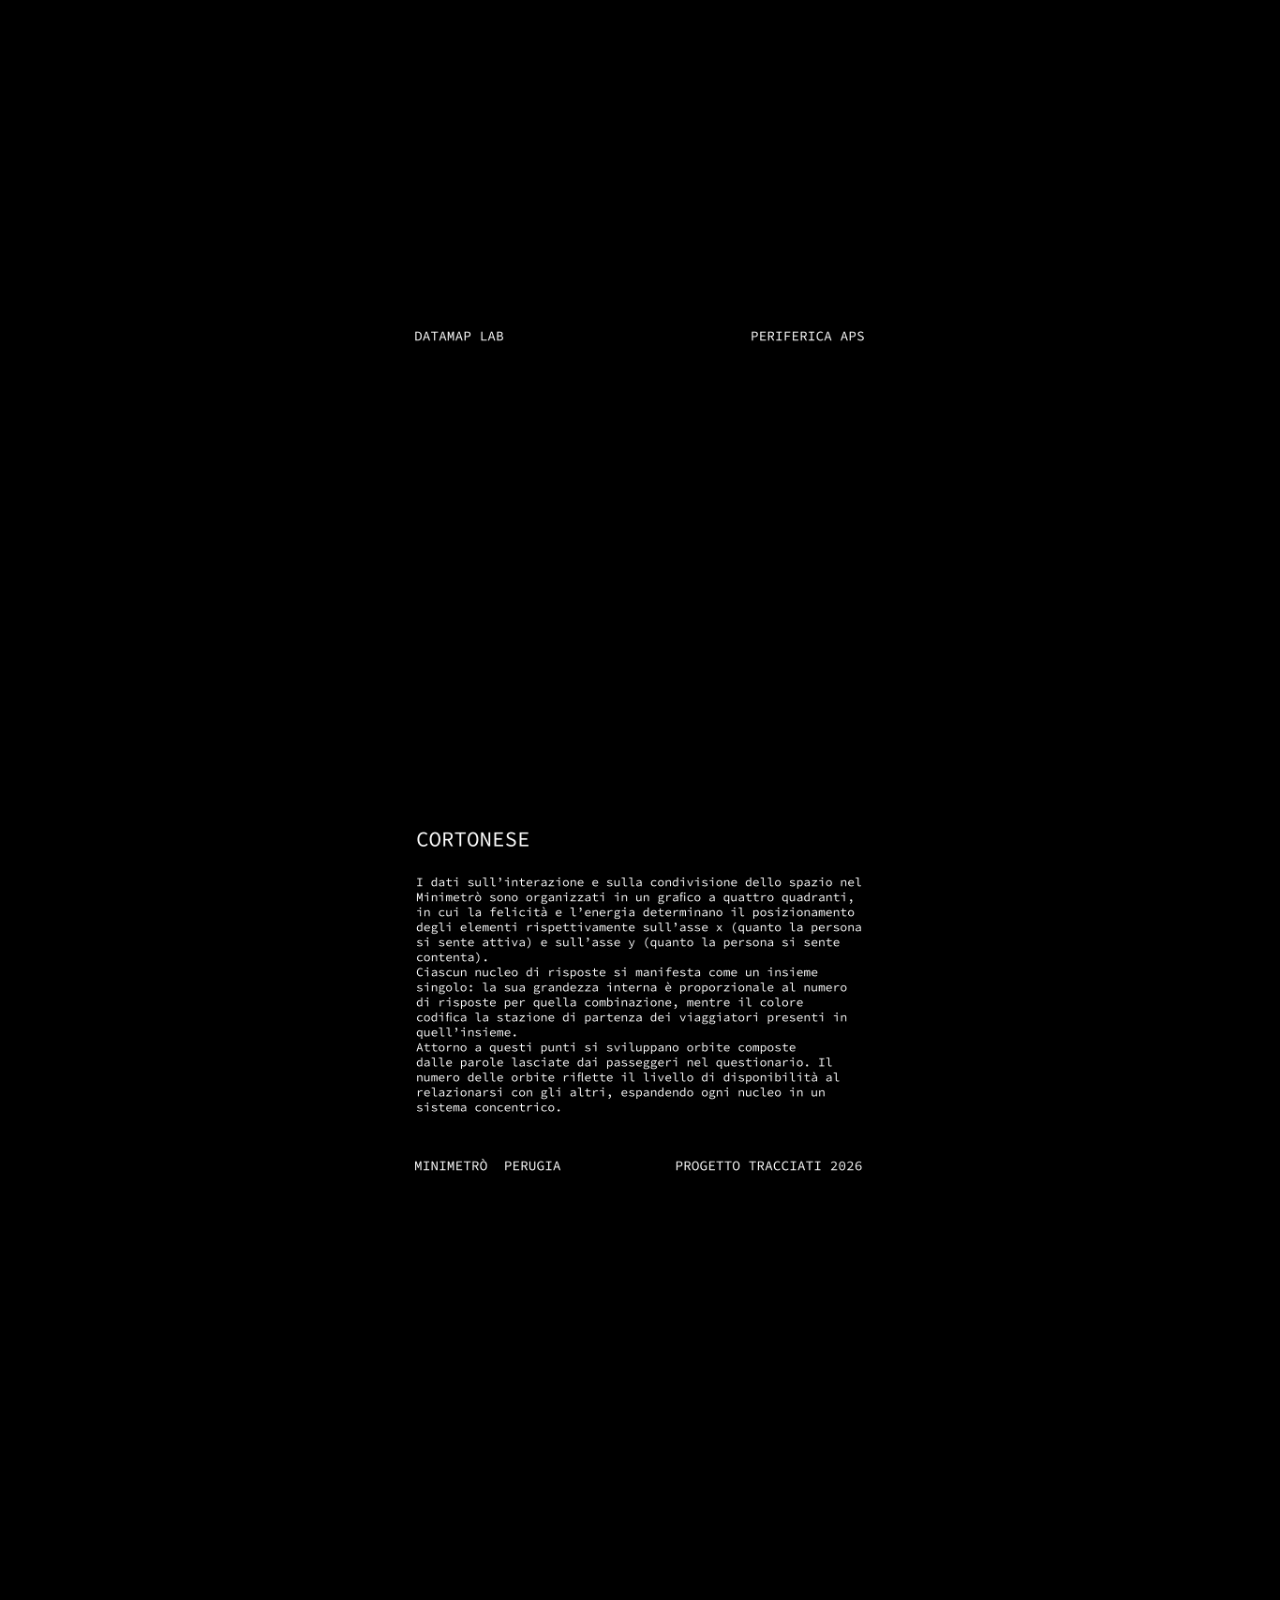
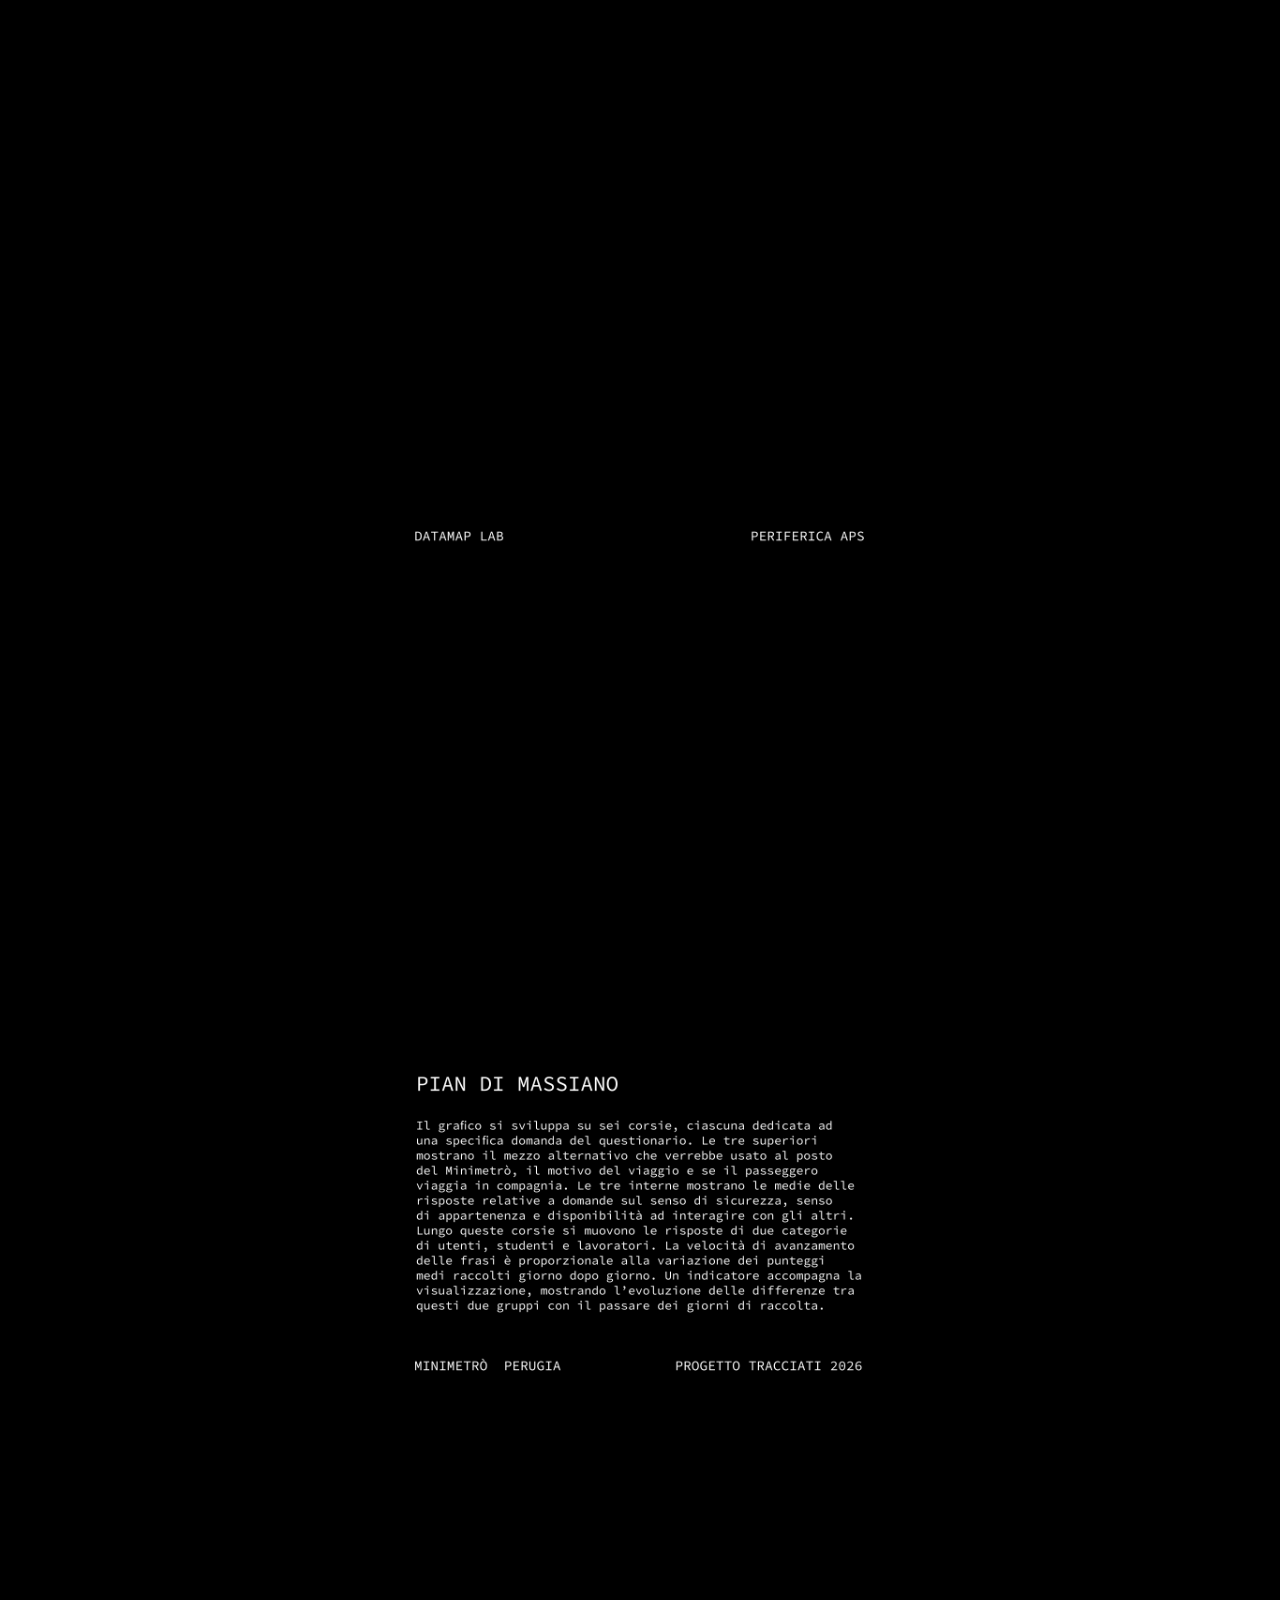
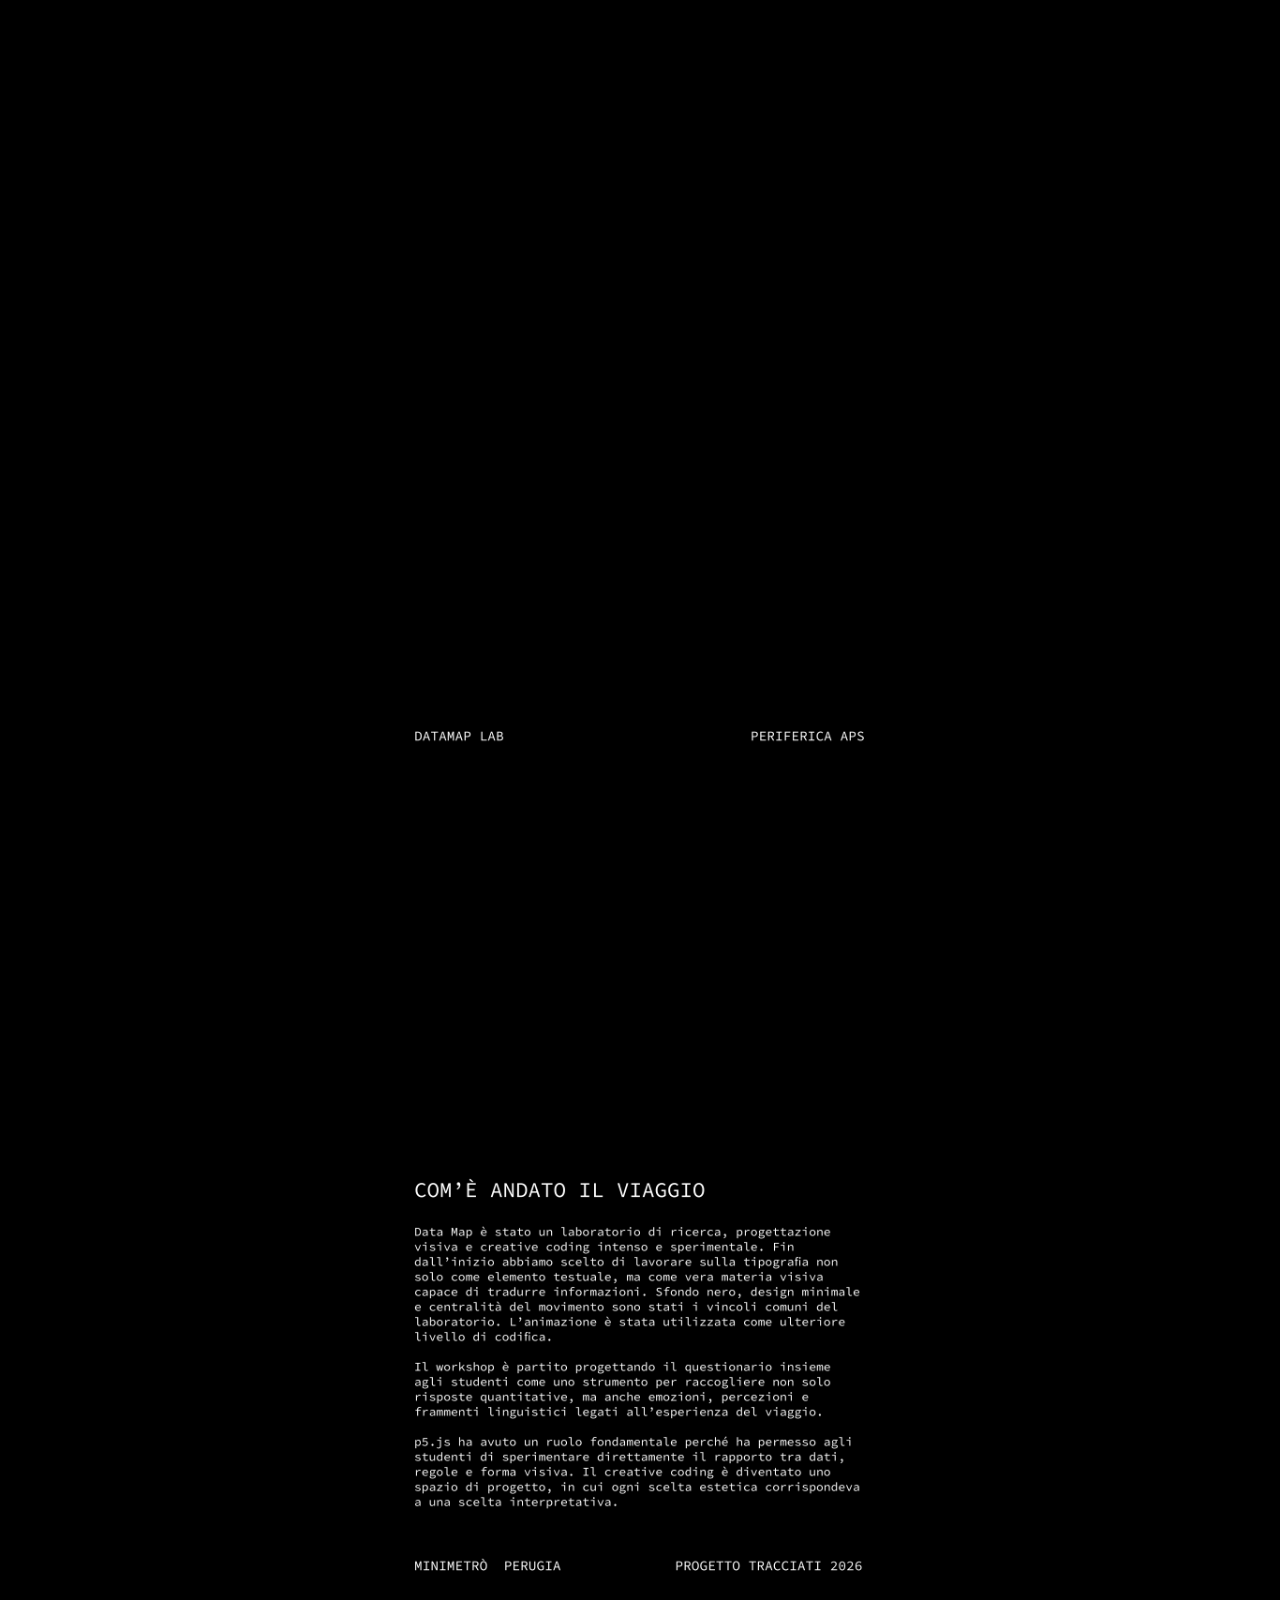
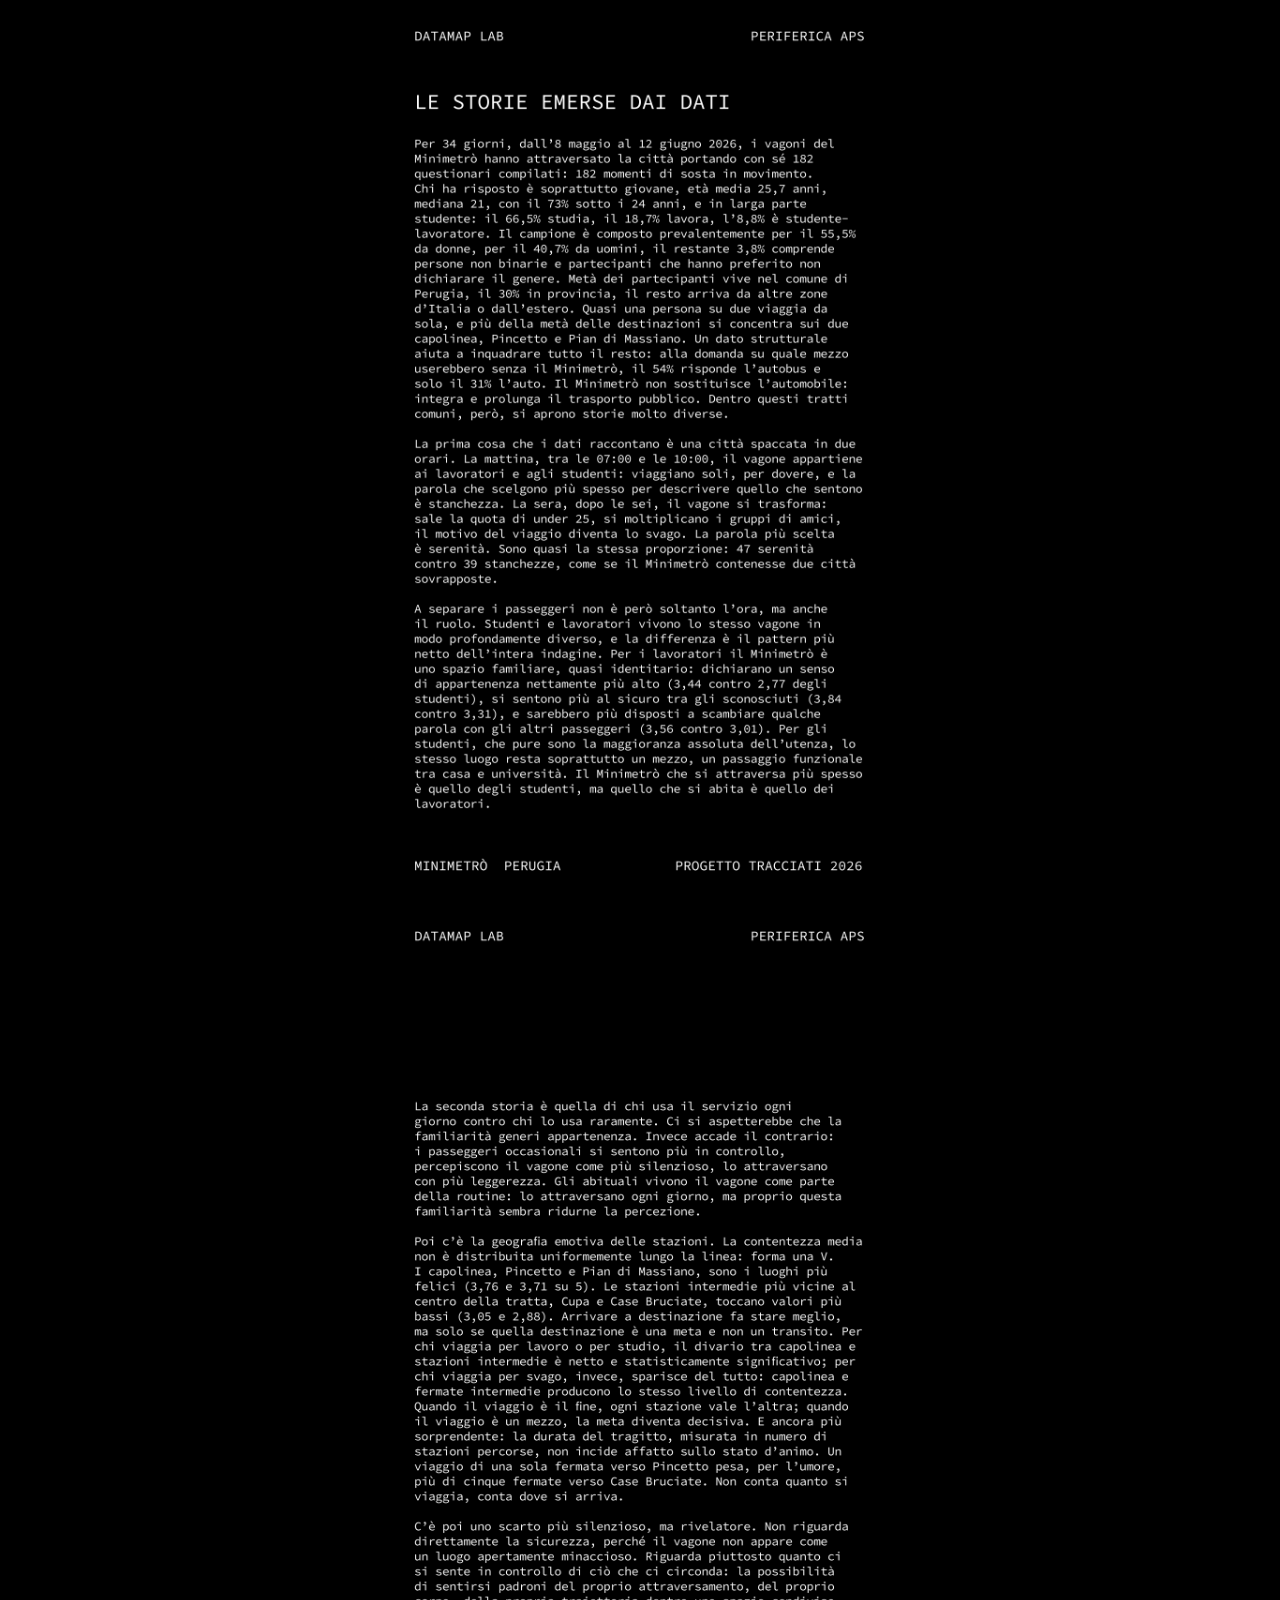
==== commit 6131b843: "Add PDF download CTA" ====
--- a/index.html
+++ b/index.html
@@ -5,10 +5,14 @@
     <meta name="viewport" content="width=device-width, initial-scale=1">
     <meta name="description" content="DataMap, documento animato del laboratorio Periferica APS per Tracciati 2026.">
     <title>DataMap | Periferica APS</title>
+    <link rel="stylesheet" href="fonts.css">
     <link rel="stylesheet" href="styles.css">
     <script src="app.js" defer></script>
   </head>
   <body>
+    <a class="pdf-download" href="DATAMAP_PERIFERICA%20APS_2026.pdf" download>
+      SCARICA IL PDF <span aria-hidden="true">↓</span>
+    </a>
     <main class="document" aria-label="DataMap, documento animato">
       <section class="document-page animated-page" id="pagina-1" aria-label="Pagina 1, copertina animata">
         <div class="sketch-shell" data-src="Pincetto/index.html" data-title="Copertina animata DataMap">
--- a/fonts.css
+++ b/fonts.css
@@ -0,0 +1,36 @@
+@font-face {
+  font-family: "Source Code Pro";
+  src: url("fonts/SourceCodePro-Regular.ttf") format("truetype");
+  font-weight: 400;
+  font-style: normal;
+  font-display: block;
+}
+
+@font-face {
+  font-family: "Source Code Pro";
+  src: url("fonts/SourceCodePro-Regular.ttf") format("truetype");
+  font-weight: 500;
+  font-style: normal;
+  font-display: block;
+}
+
+@font-face {
+  font-family: "Source Code Pro";
+  src: url("fonts/SourceCodePro-Regular.ttf") format("truetype");
+  font-weight: 600;
+  font-style: normal;
+  font-display: block;
+}
+
+@font-face {
+  font-family: "Source Code Pro";
+  src: url("fonts/SourceCodePro-Bold.ttf") format("truetype");
+  font-weight: 700;
+  font-style: normal;
+  font-display: block;
+}
+
+html,
+body {
+  font-family: "Source Code Pro", monospace;
+}
--- a/styles.css
+++ b/styles.css
@@ -12,10 +12,39 @@
   margin: 0;
   min-height: 100%;
   background: #000;
+  touch-action: pan-x pan-y pinch-zoom;
 }
 
 body {
   overflow-x: hidden;
+}
+
+.pdf-download {
+  position: fixed;
+  z-index: 20;
+  right: 20px;
+  bottom: 20px;
+  padding: 11px 14px;
+  border: 1px solid #fff;
+  color: #fff;
+  background: rgba(0, 0, 0, .82);
+  font: 600 11px/1 "Source Code Pro", monospace;
+  letter-spacing: .06em;
+  text-decoration: none;
+  backdrop-filter: blur(6px);
+  -webkit-backdrop-filter: blur(6px);
+}
+
+.pdf-download:focus-visible {
+  outline: 2px solid #fff;
+  outline-offset: 3px;
+}
+
+@media (hover: hover) {
+  .pdf-download:hover {
+    color: #000;
+    background: #fff;
+  }
 }
 
 .document {
@@ -28,7 +57,7 @@
   min-height: 100svh;
   display: grid;
   place-items: center;
-  overflow: hidden;
+  overflow: clip;
   background: #000;
 }
 
@@ -53,6 +82,7 @@
   height: 100%;
   border: 0;
   background: #000;
+  pointer-events: none;
 }
 
 .loader {
@@ -76,3 +106,12 @@
     min-height: auto;
   }
 }
+
+@media (max-width: 520px) {
+  .pdf-download {
+    right: 12px;
+    bottom: 12px;
+    padding: 10px 12px;
+    font-size: 10px;
+  }
+}
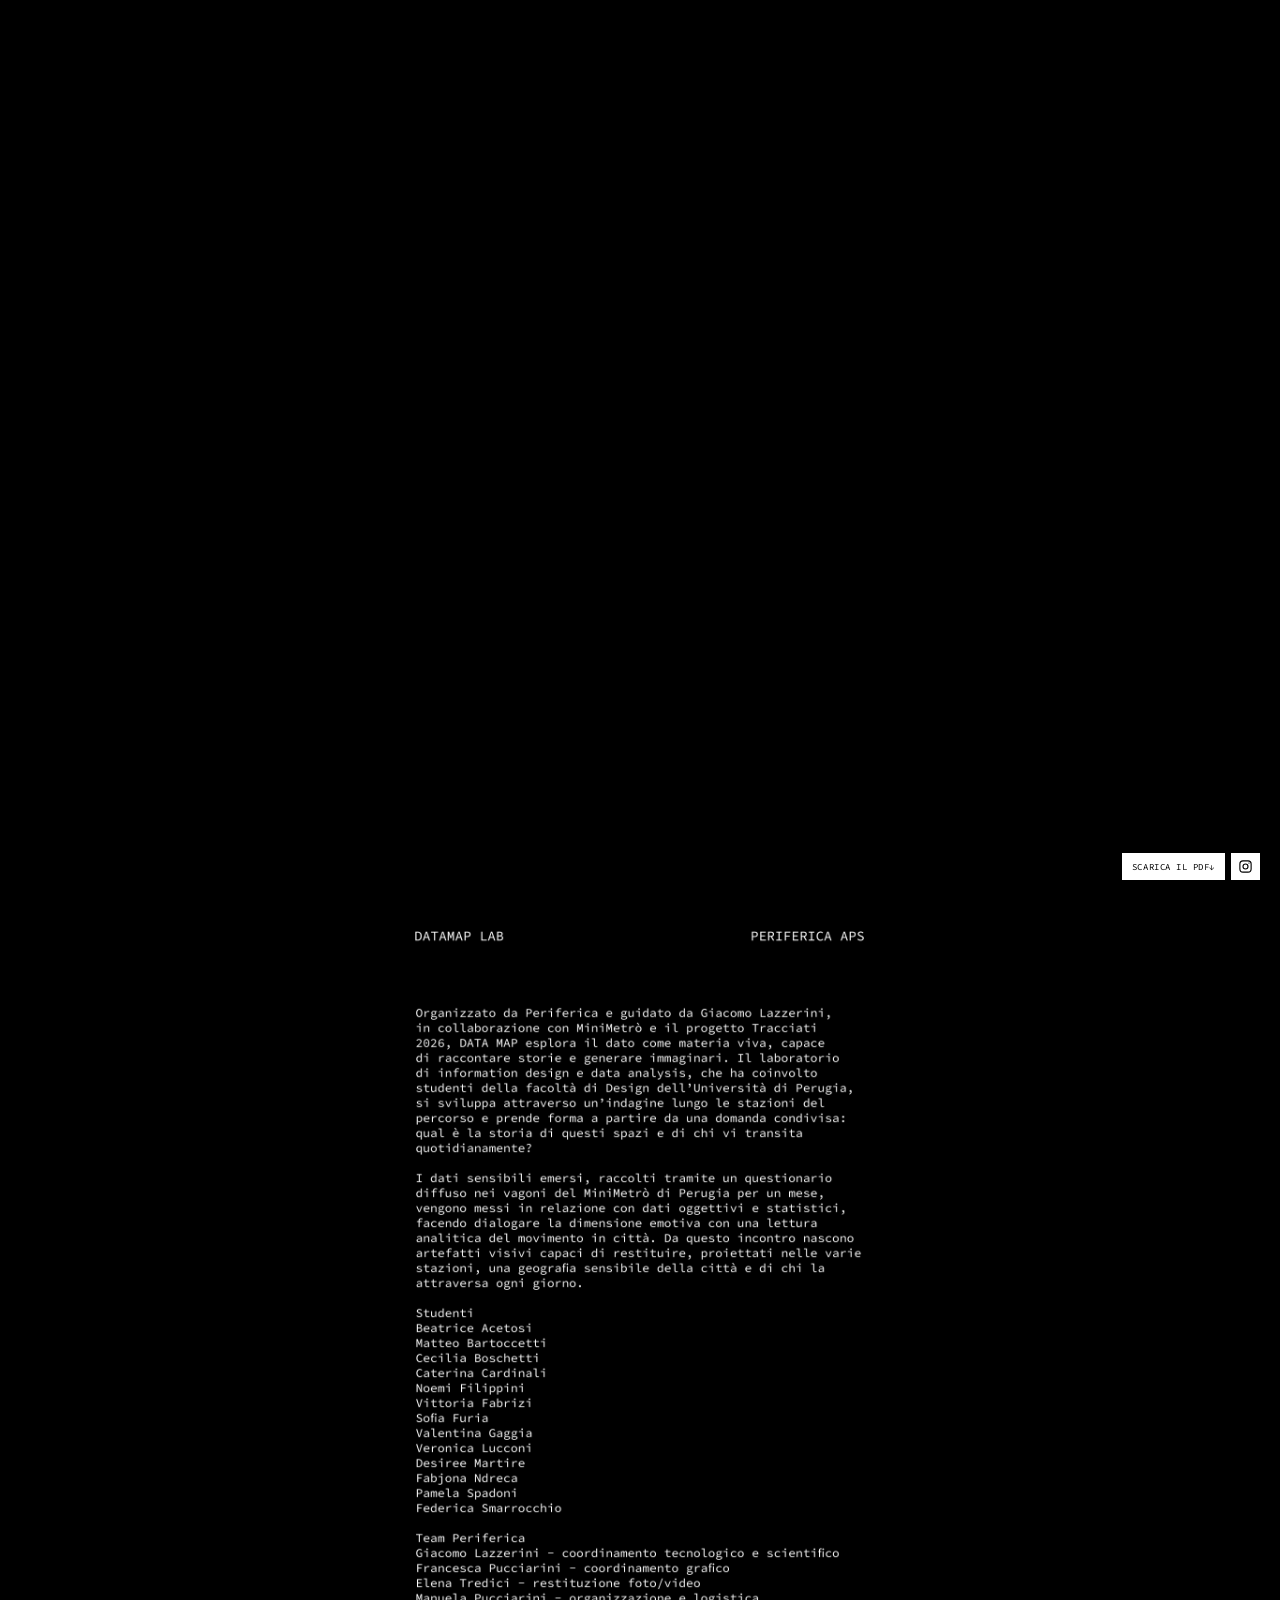
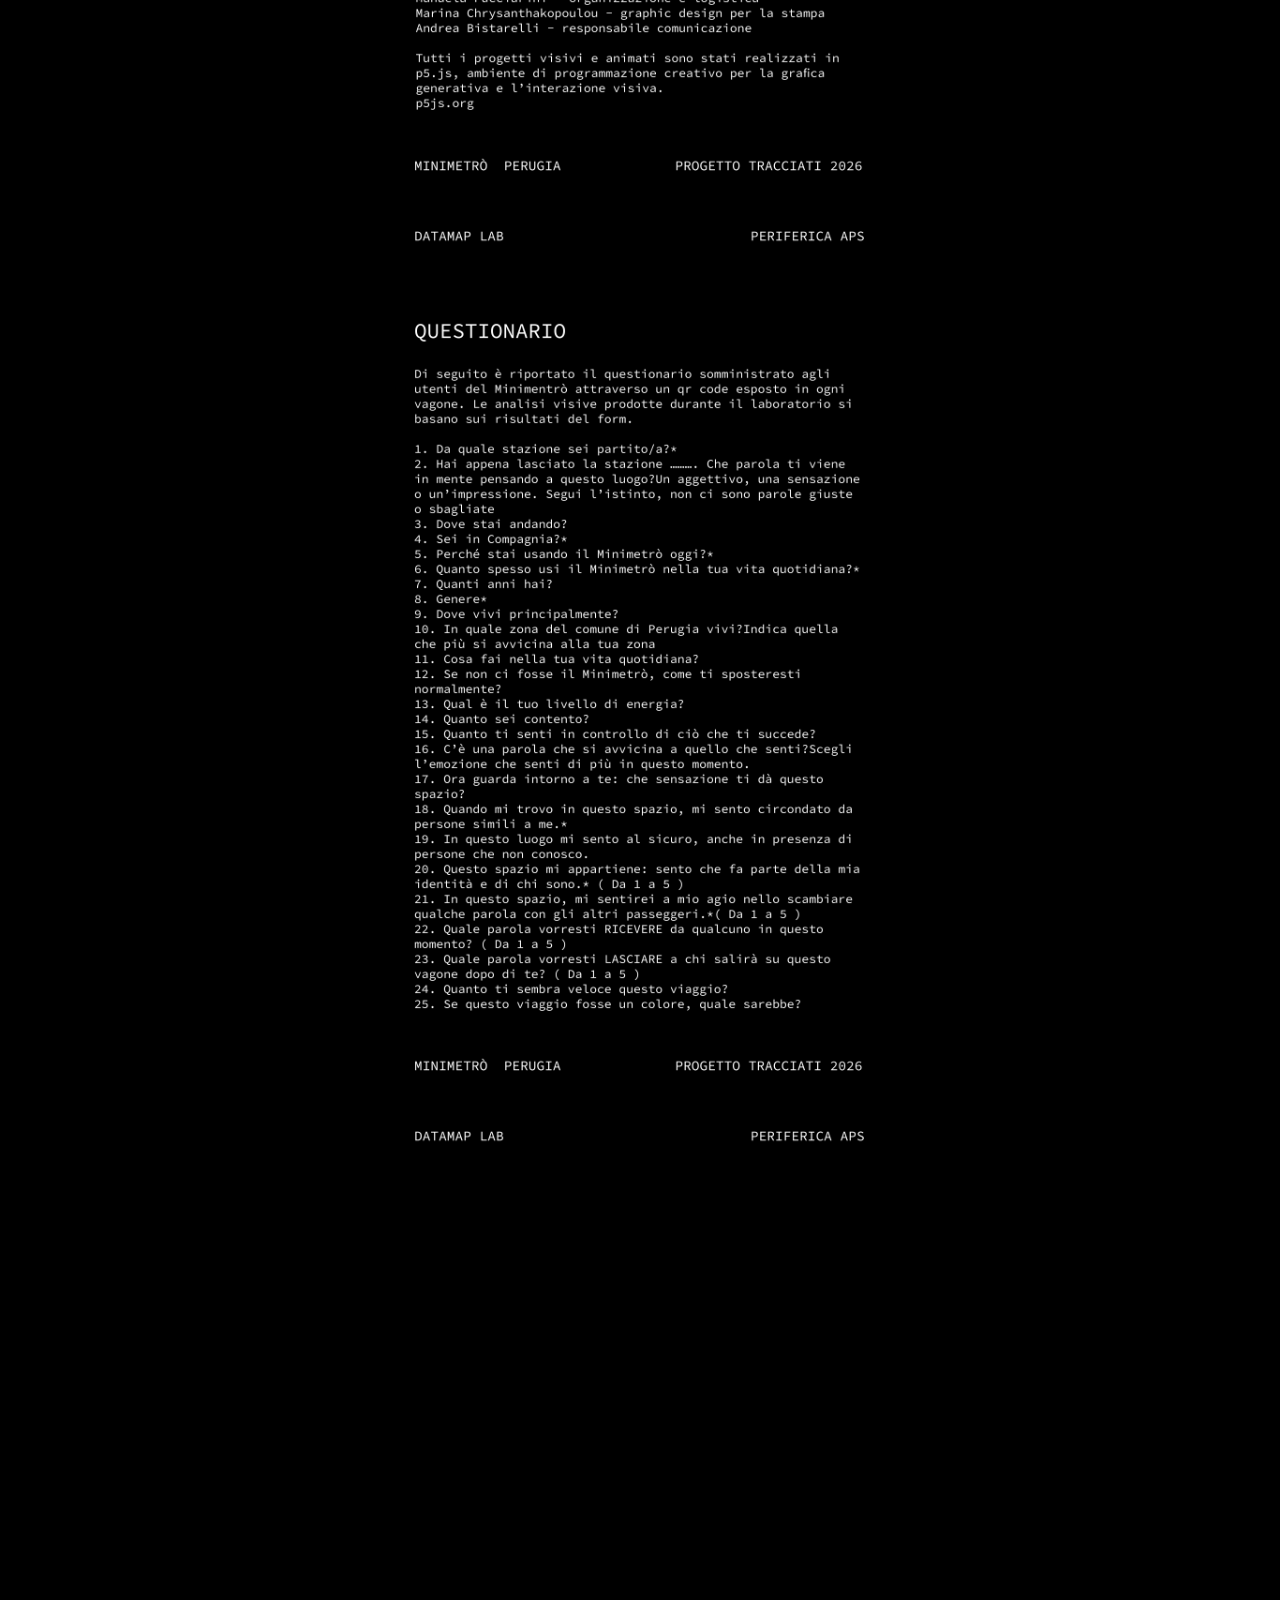
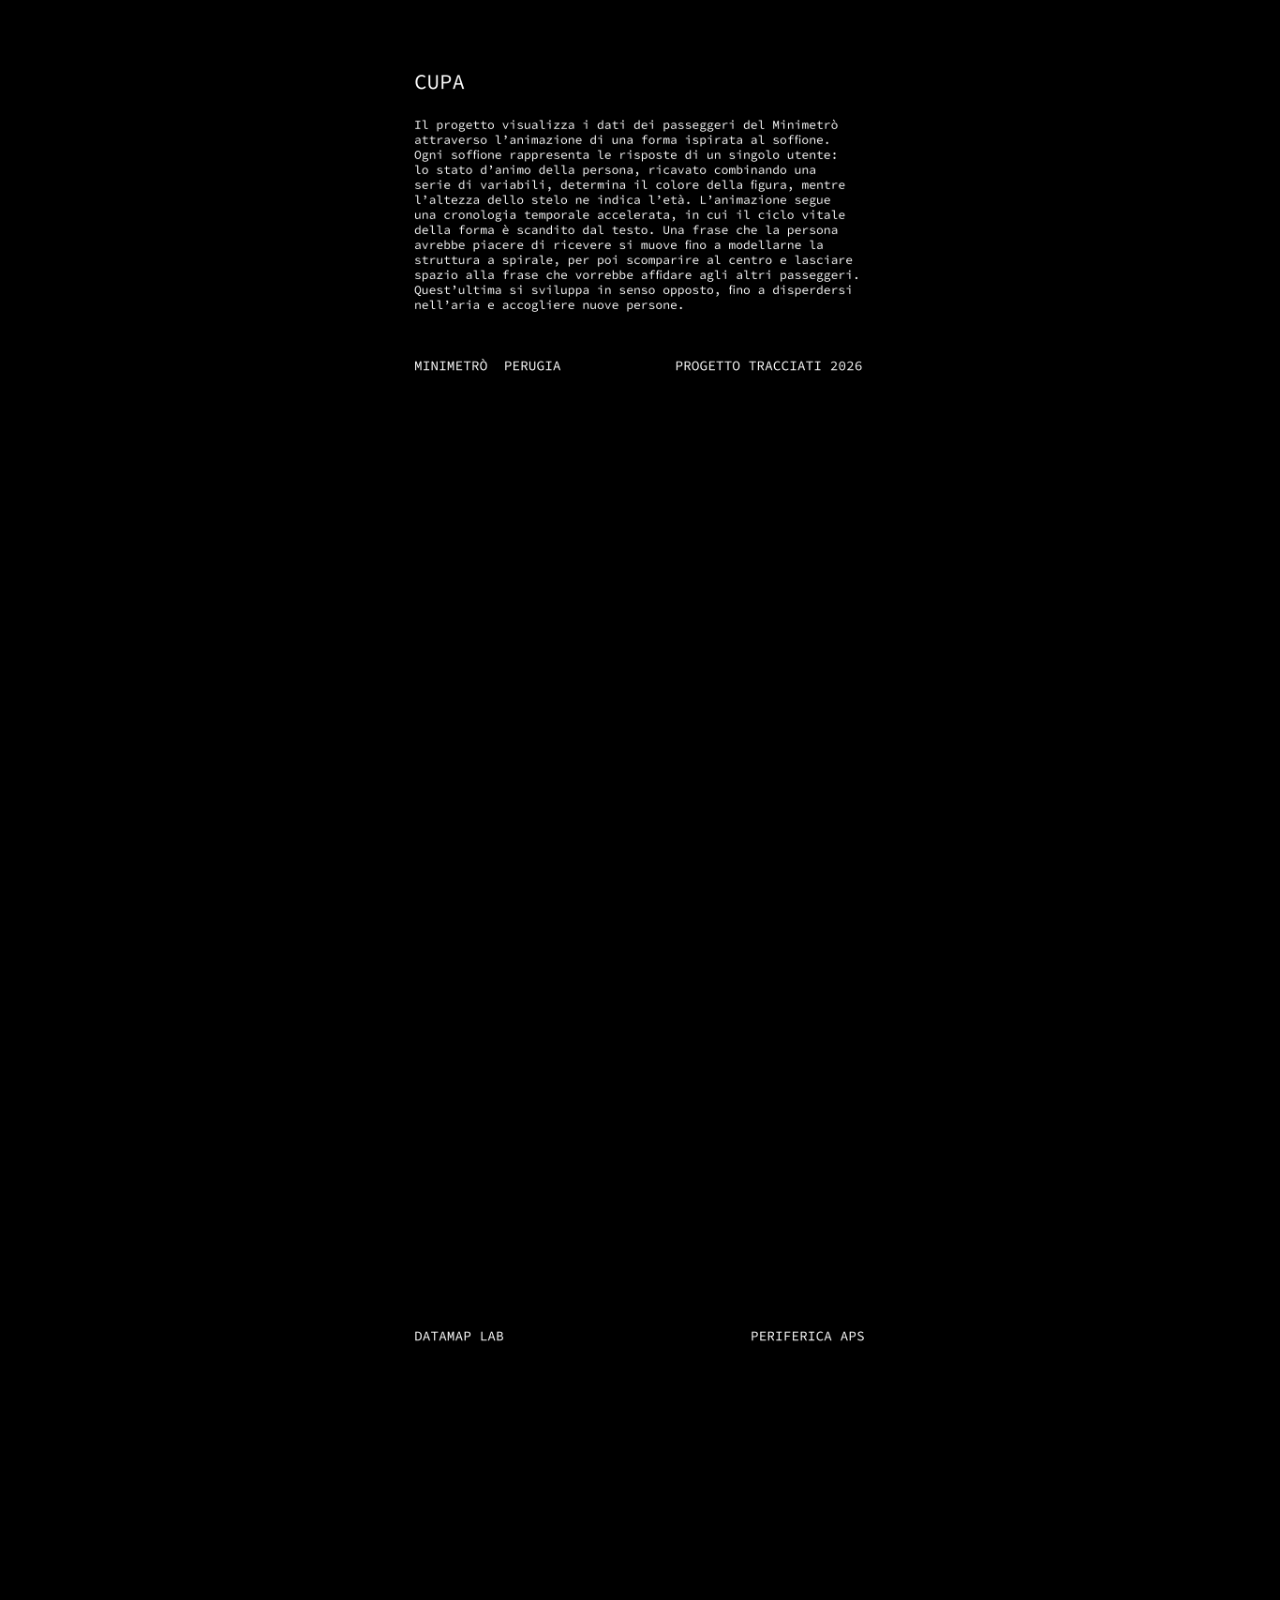
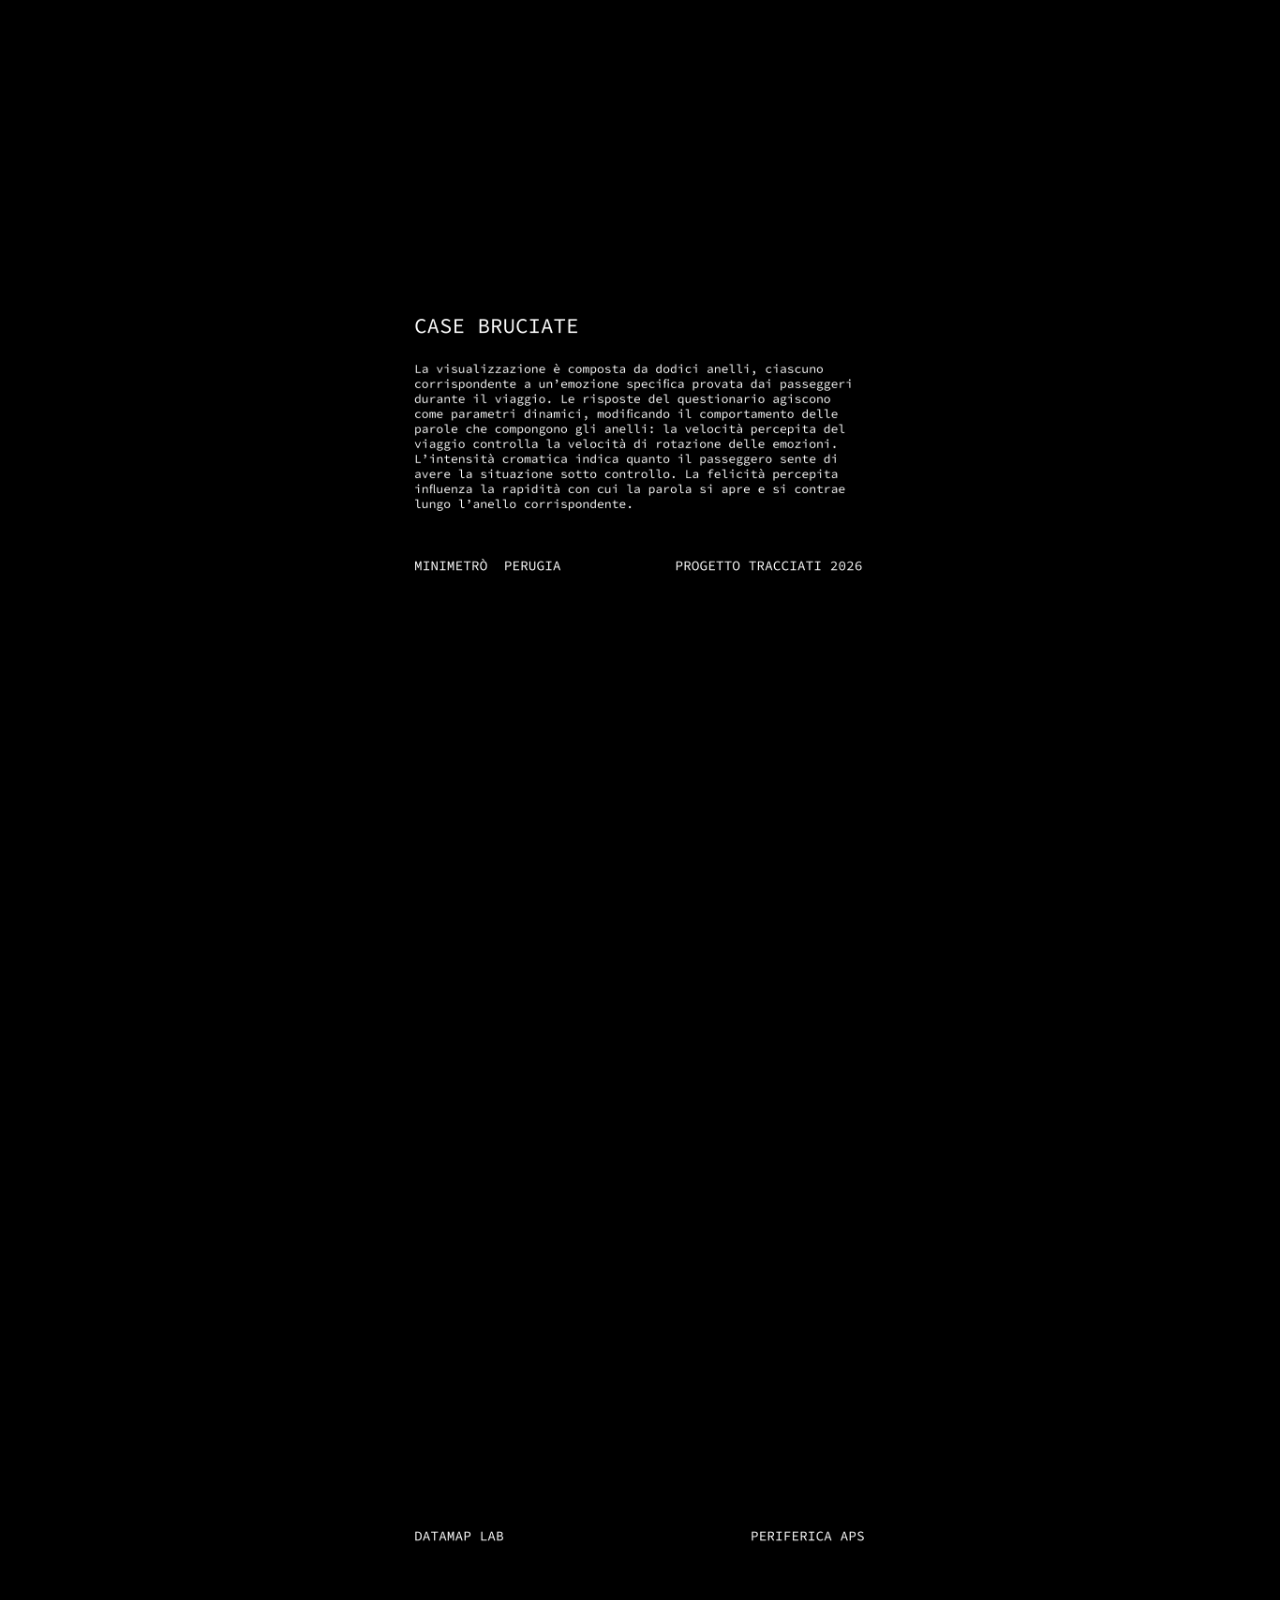
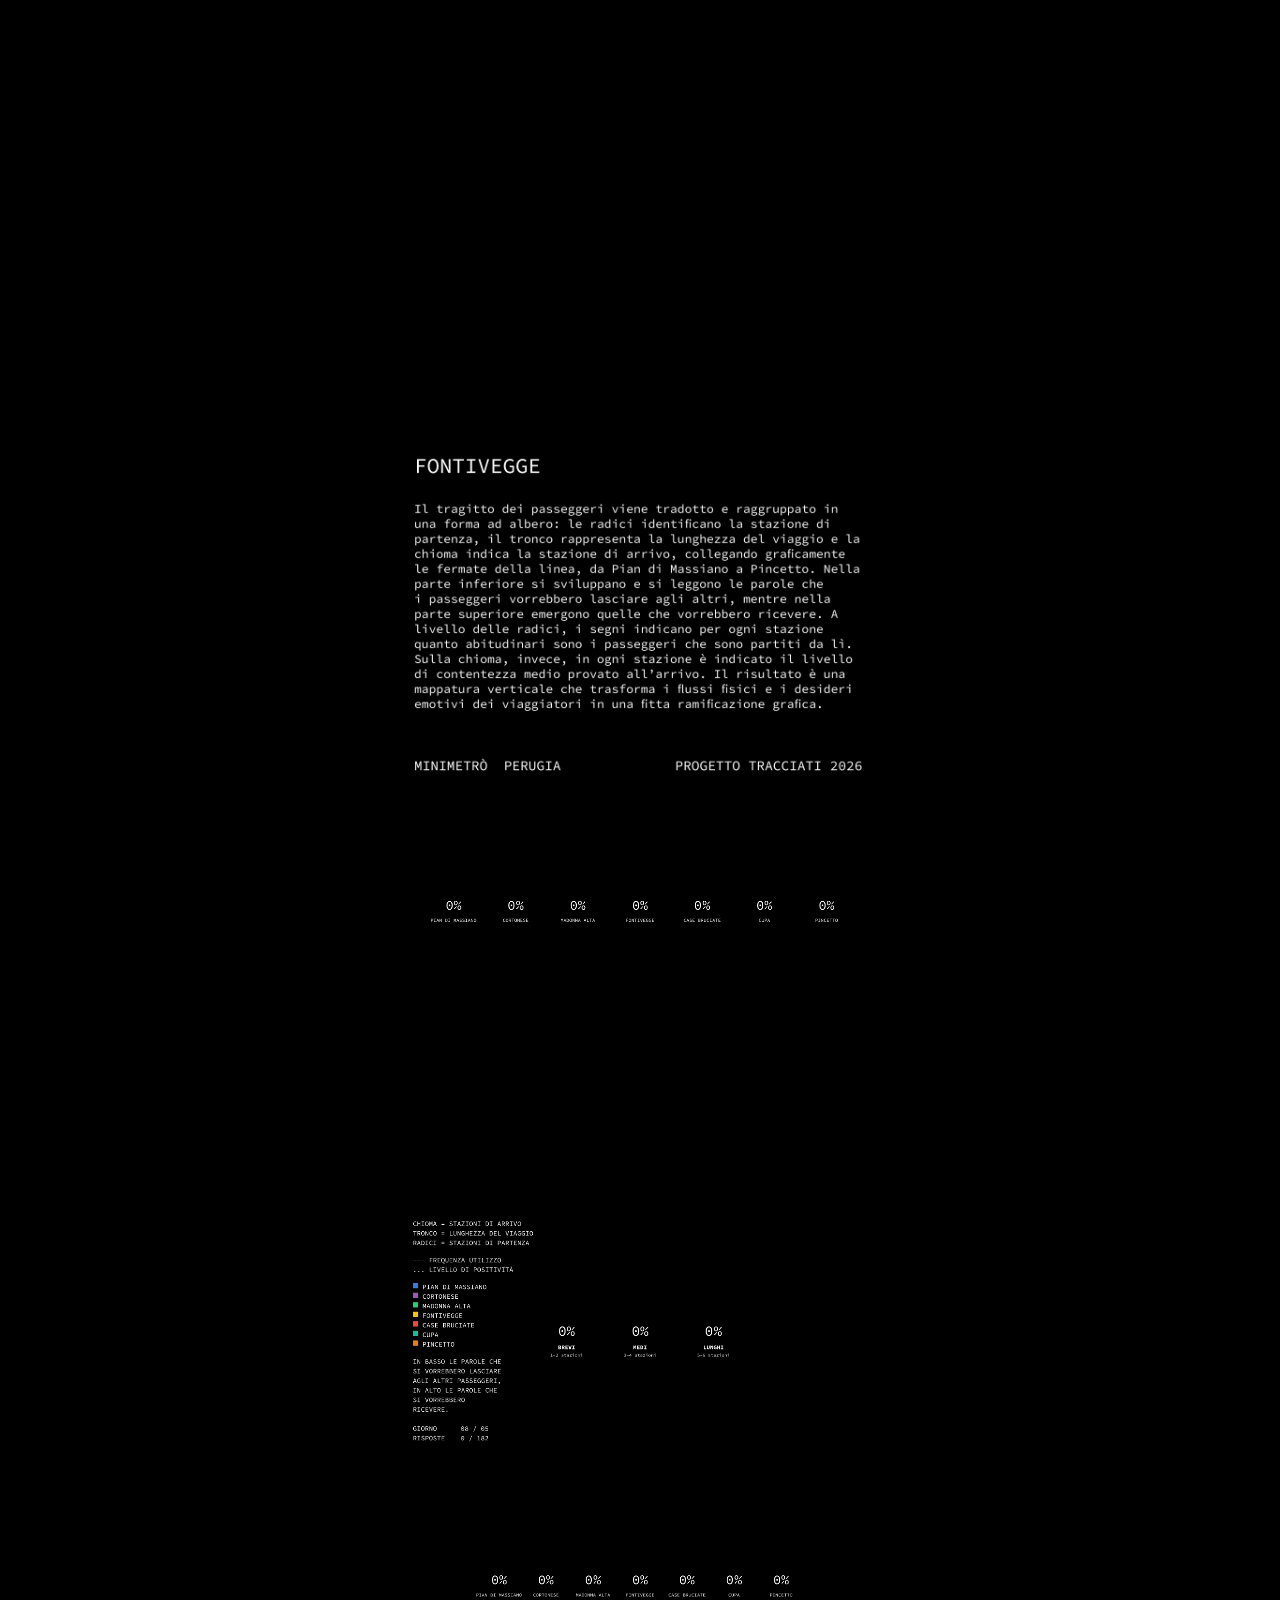
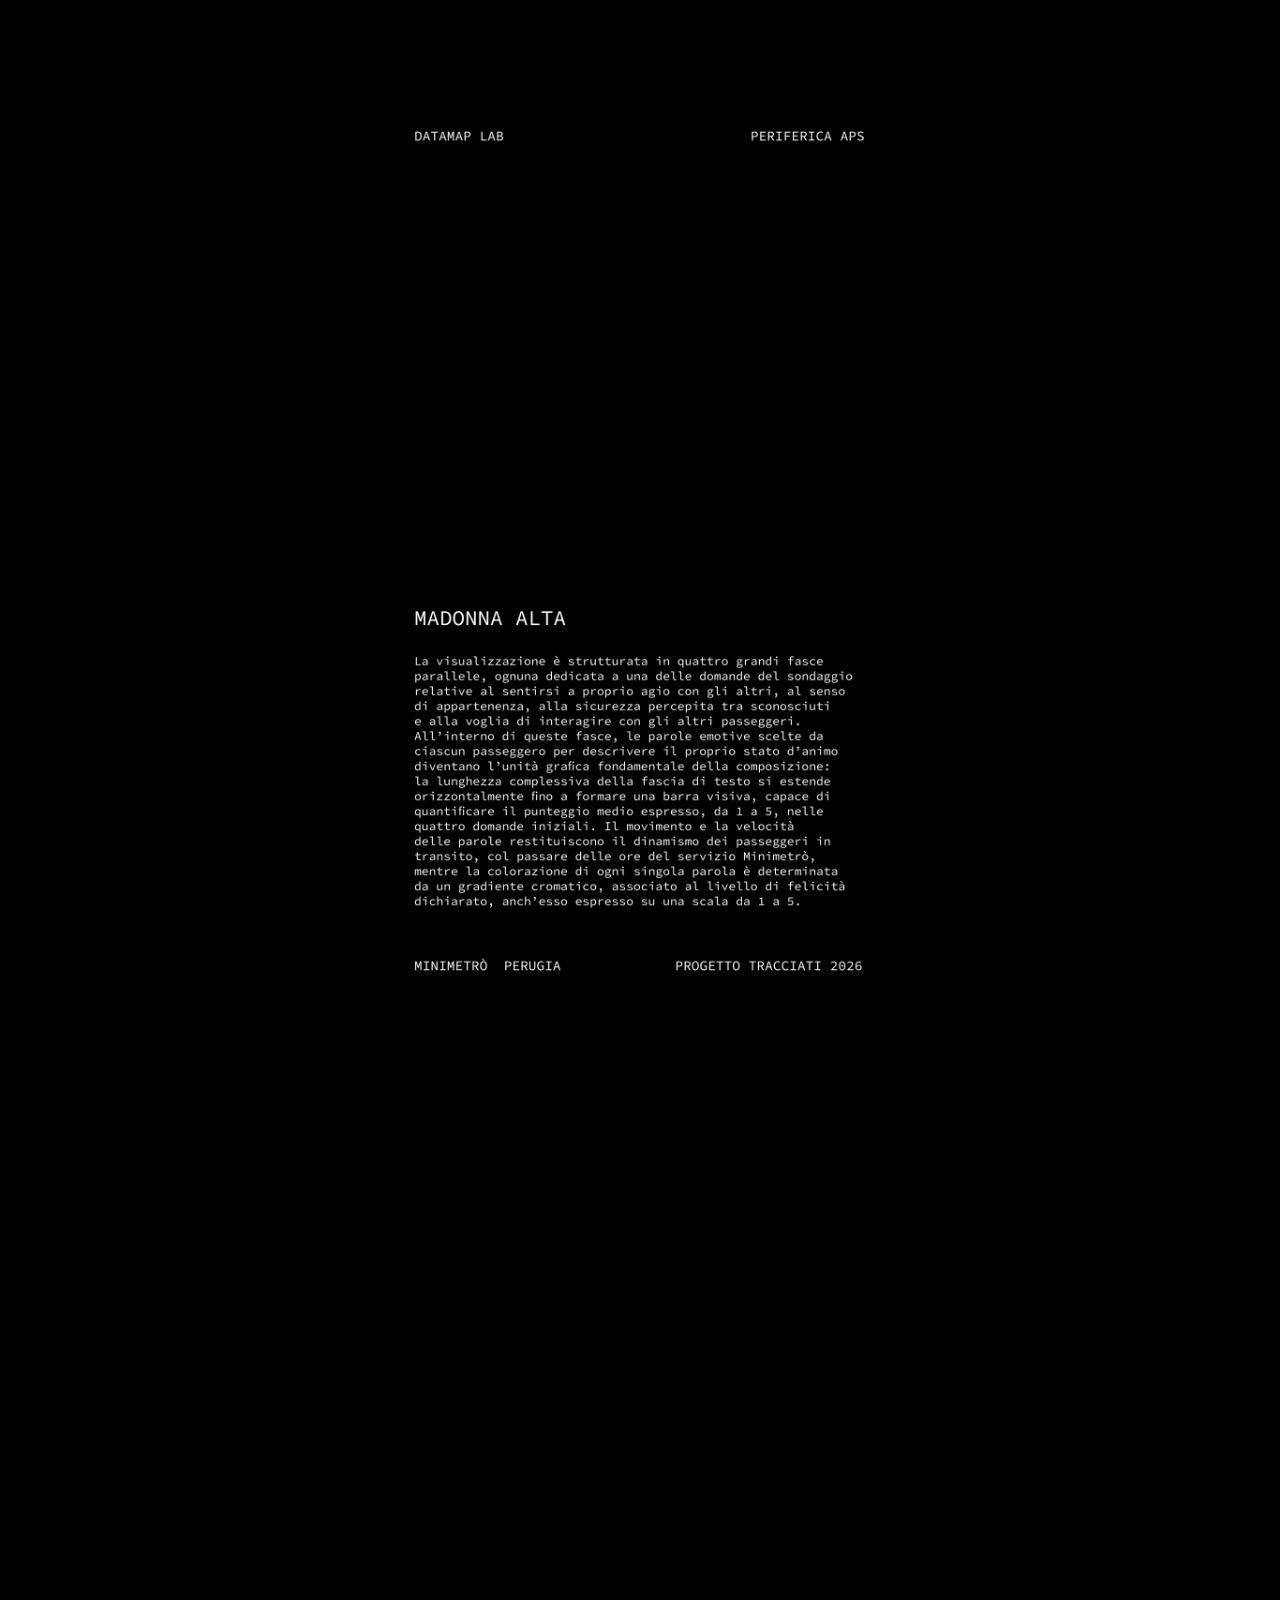
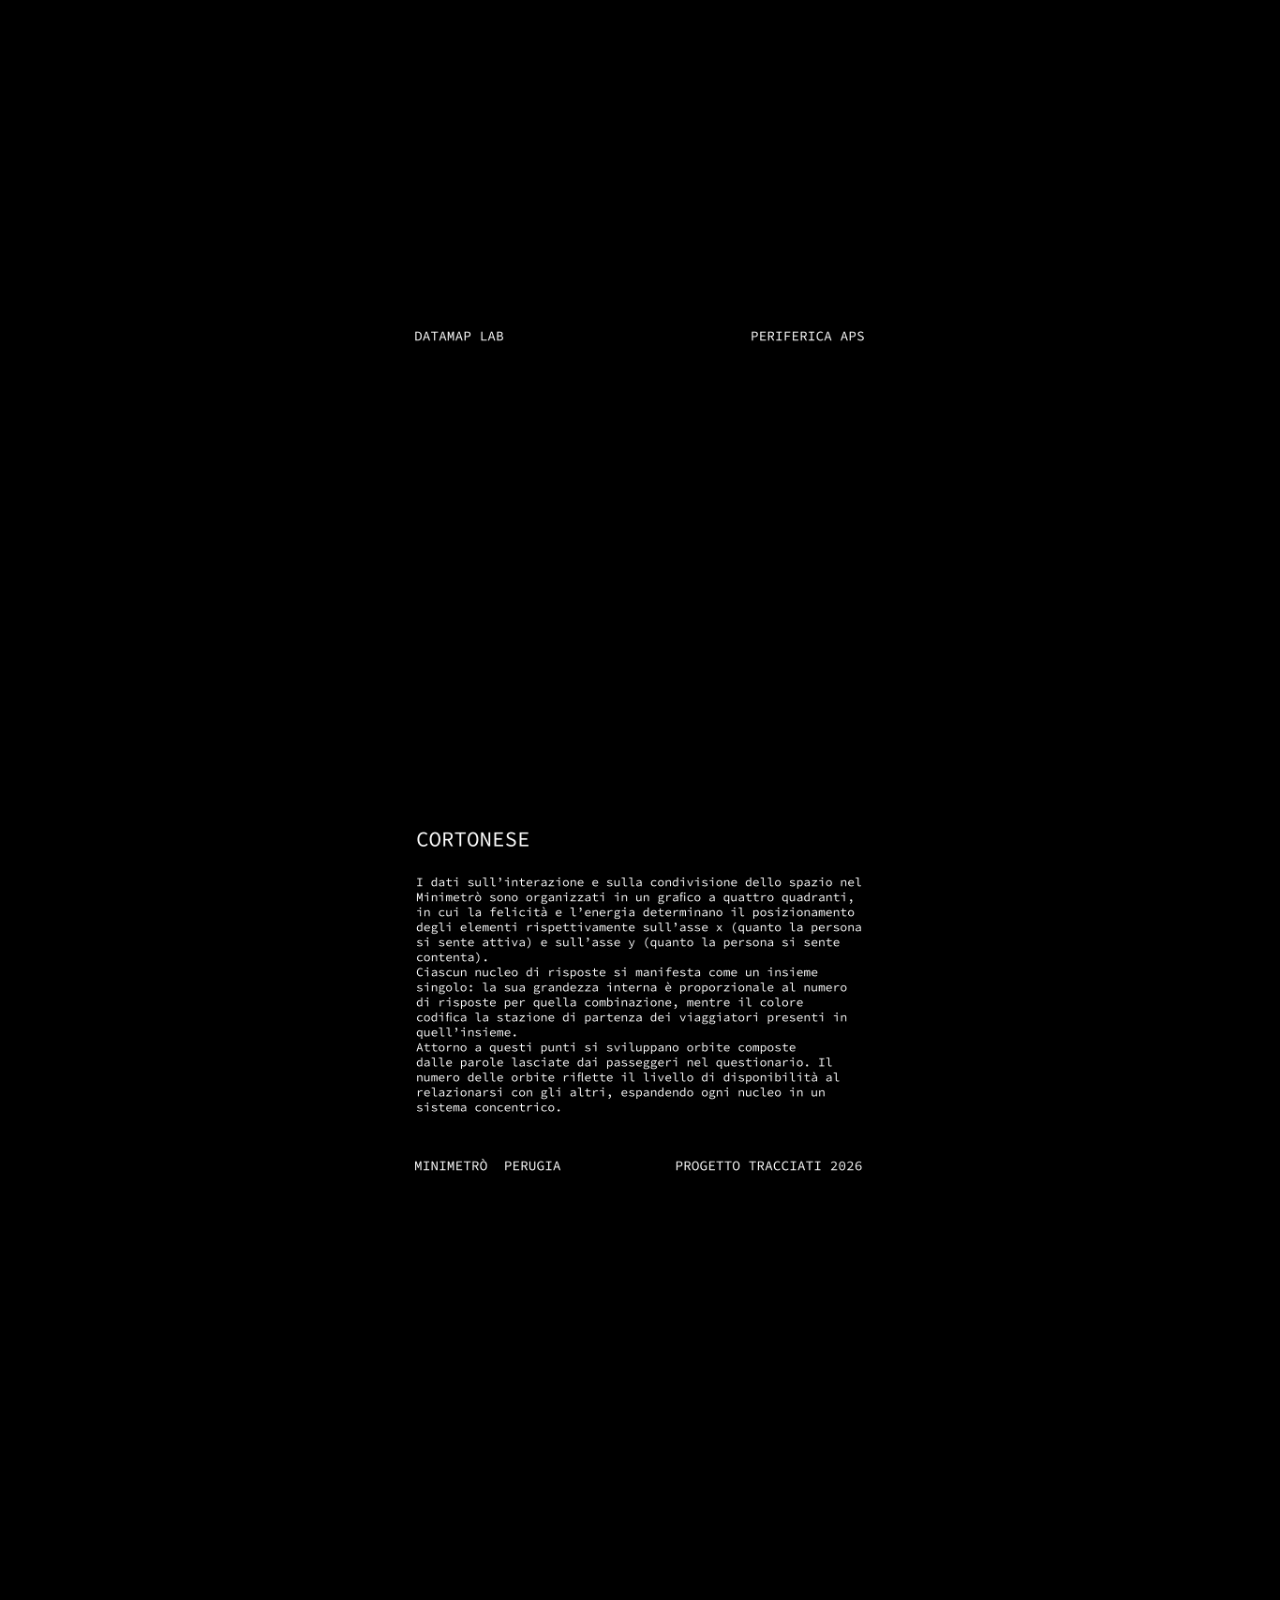
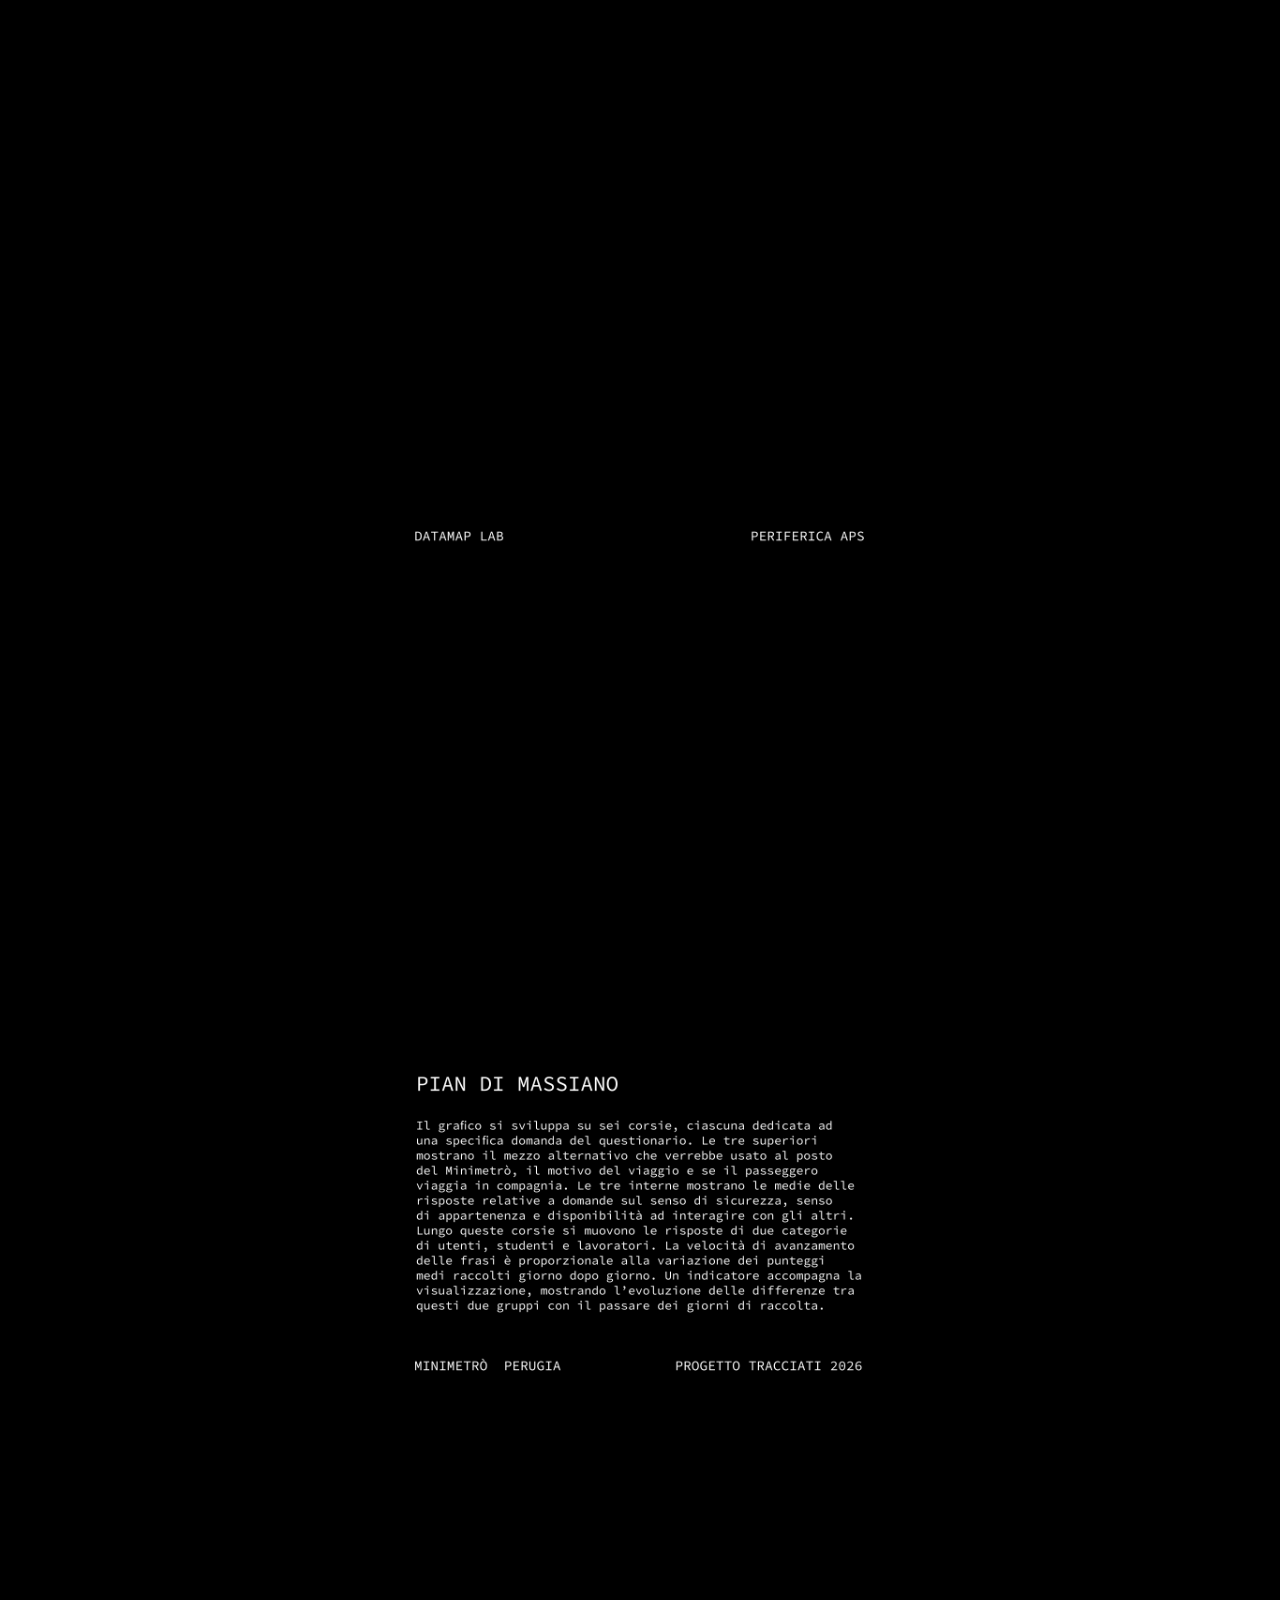
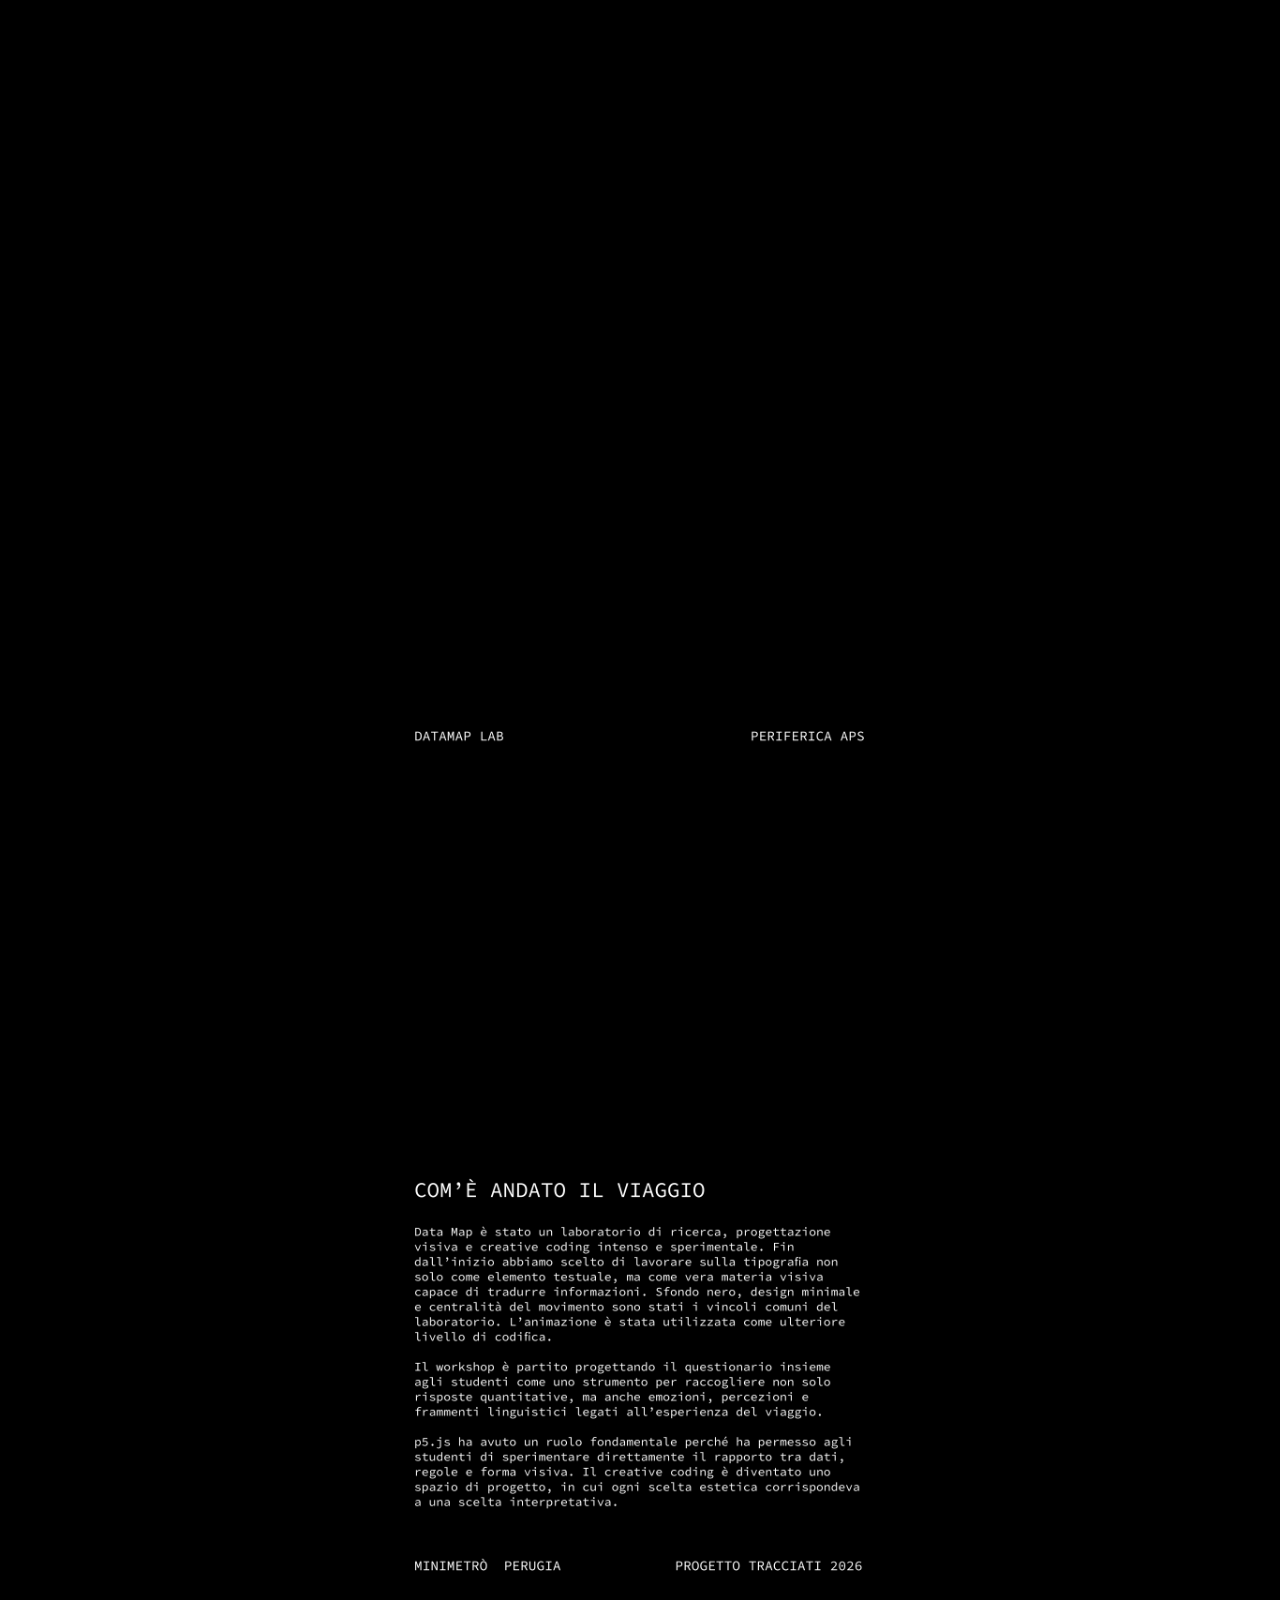
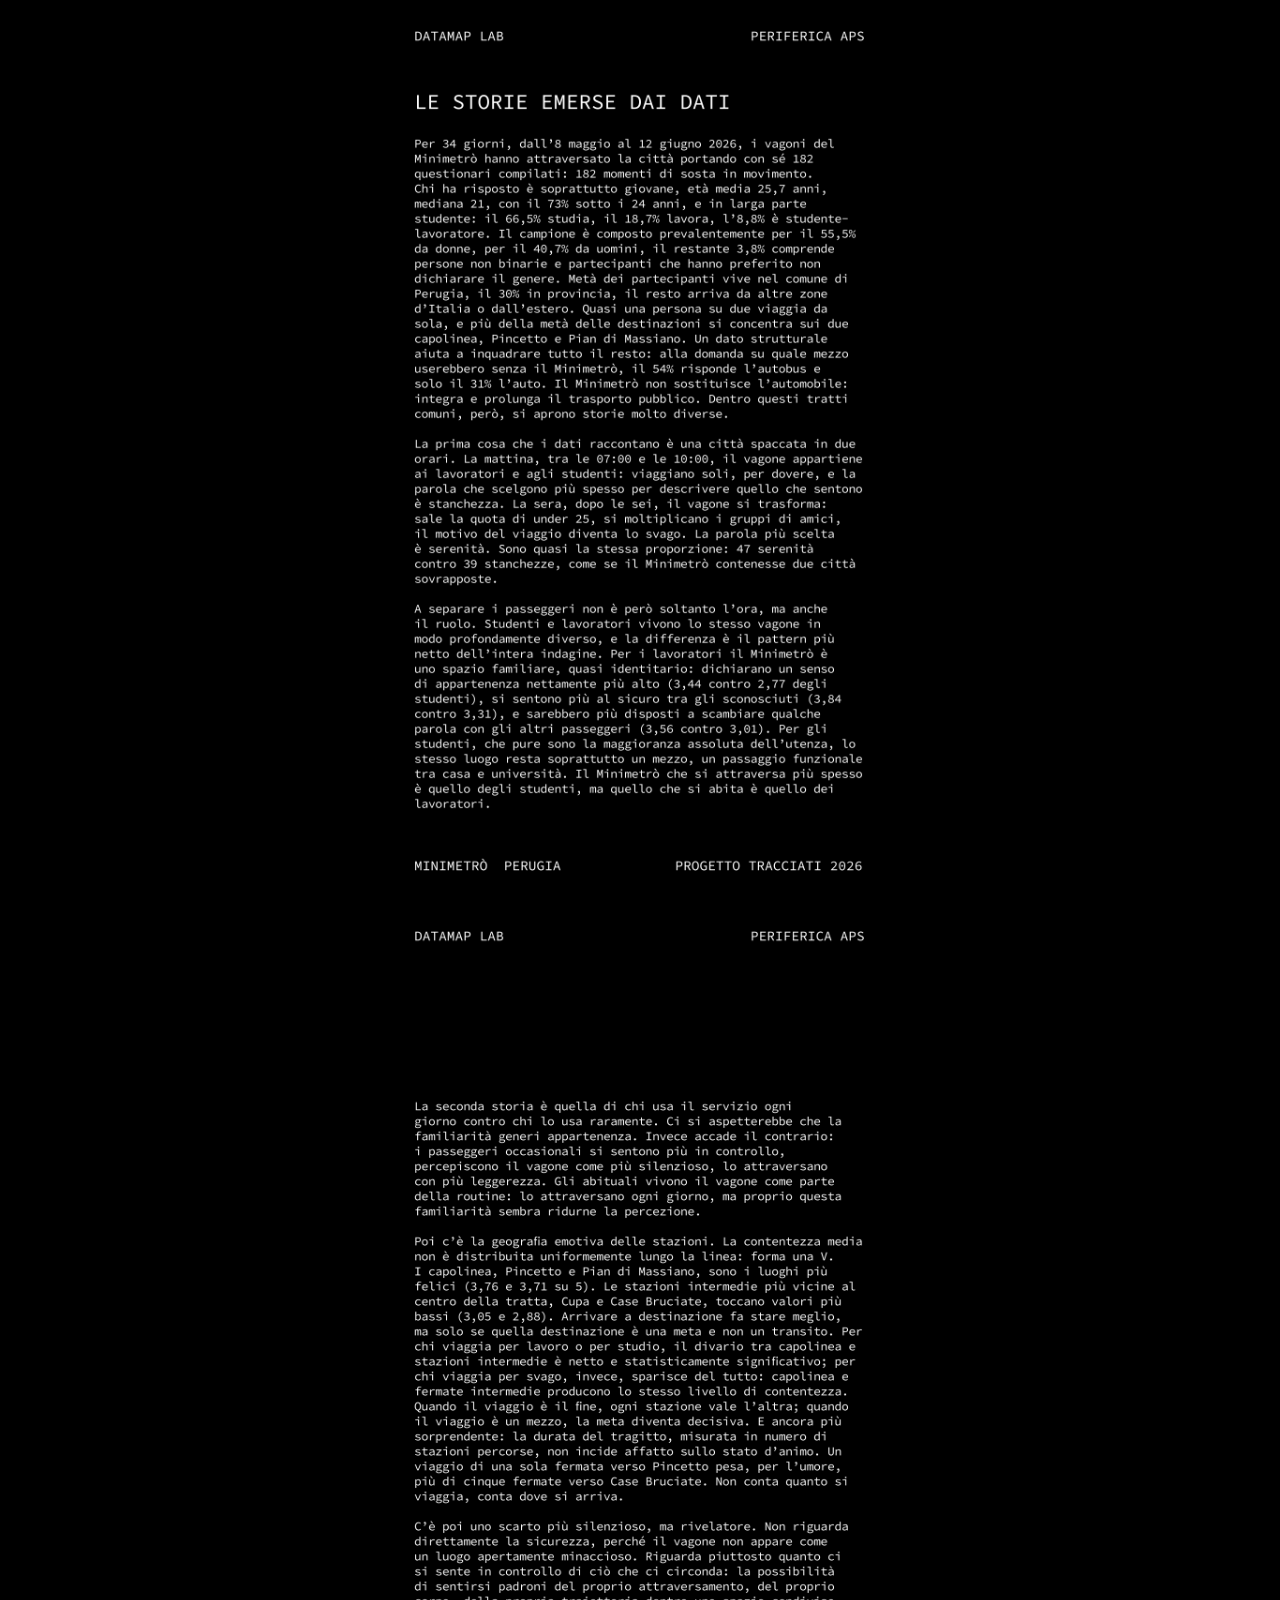
==== commit 60868bdb: "adding IG link to page" ====
--- a/index.html
+++ b/index.html
@@ -10,9 +10,18 @@
     <script src="app.js" defer></script>
   </head>
   <body>
-    <a class="pdf-download" href="DATAMAP_PERIFERICA%20APS_2026.pdf" download>
-      SCARICA IL PDF <span aria-hidden="true">↓</span>
-    </a>
+    <div class="page-actions">
+      <a class="page-action pdf-download" href="DATAMAP_PERIFERICA%20APS_2026.pdf" download>
+        SCARICA IL PDF <span aria-hidden="true">↓</span>
+      </a>
+      <a class="page-action instagram-link" href="https://www.instagram.com/periferica.aps/" target="_blank" rel="noopener noreferrer" aria-label="Visita Periferica APS su Instagram">
+        <svg viewBox="0 0 24 24" aria-hidden="true">
+          <rect x="3" y="3" width="18" height="18" rx="5"></rect>
+          <circle cx="12" cy="12" r="4"></circle>
+          <circle class="instagram-dot" cx="17.5" cy="6.5" r="1"></circle>
+        </svg>
+      </a>
+    </div>
     <main class="document" aria-label="DataMap, documento animato">
       <section class="document-page animated-page" id="pagina-1" aria-label="Pagina 1, copertina animata">
         <div class="sketch-shell" data-src="Pincetto/index.html" data-title="Copertina animata DataMap">
--- a/styles.css
+++ b/styles.css
@@ -19,31 +19,56 @@
   overflow-x: hidden;
 }
 
-.pdf-download {
+.page-actions {
   position: fixed;
   z-index: 20;
   right: 20px;
   bottom: 20px;
-  padding: 11px 14px;
+  display: flex;
+  align-items: stretch;
+  gap: 6px;
+}
+
+.page-action {
+  display: flex;
+  align-items: center;
+  justify-content: center;
+  padding: 7px 9px;
   border: 1px solid #fff;
-  color: #fff;
-  background: rgba(0, 0, 0, .82);
-  font: 600 11px/1 "Source Code Pro", monospace;
+  color: #000;
+  background: #fff;
+  font: 600 9px/1 "Source Code Pro", monospace;
   letter-spacing: .06em;
   text-decoration: none;
-  backdrop-filter: blur(6px);
-  -webkit-backdrop-filter: blur(6px);
 }
 
-.pdf-download:focus-visible {
+.instagram-link {
+  width: 29px;
+  padding: 5px;
+}
+
+.instagram-link svg {
+  width: 15px;
+  height: 15px;
+  fill: none;
+  stroke: currentColor;
+  stroke-width: 1.8;
+}
+
+.instagram-link .instagram-dot {
+  fill: currentColor;
+  stroke: none;
+}
+
+.page-action:focus-visible {
   outline: 2px solid #fff;
   outline-offset: 3px;
 }
 
 @media (hover: hover) {
-  .pdf-download:hover {
+  .page-action:hover {
     color: #000;
-    background: #fff;
+    background: #ddd;
   }
 }
 
@@ -108,10 +133,17 @@
 }
 
 @media (max-width: 520px) {
-  .pdf-download {
+  .page-actions {
     right: 12px;
     bottom: 12px;
-    padding: 10px 12px;
-    font-size: 10px;
+  }
+
+  .page-action {
+    padding: 7px 9px;
+    font-size: 9px;
+  }
+
+  .instagram-link {
+    padding: 5px;
   }
 }
